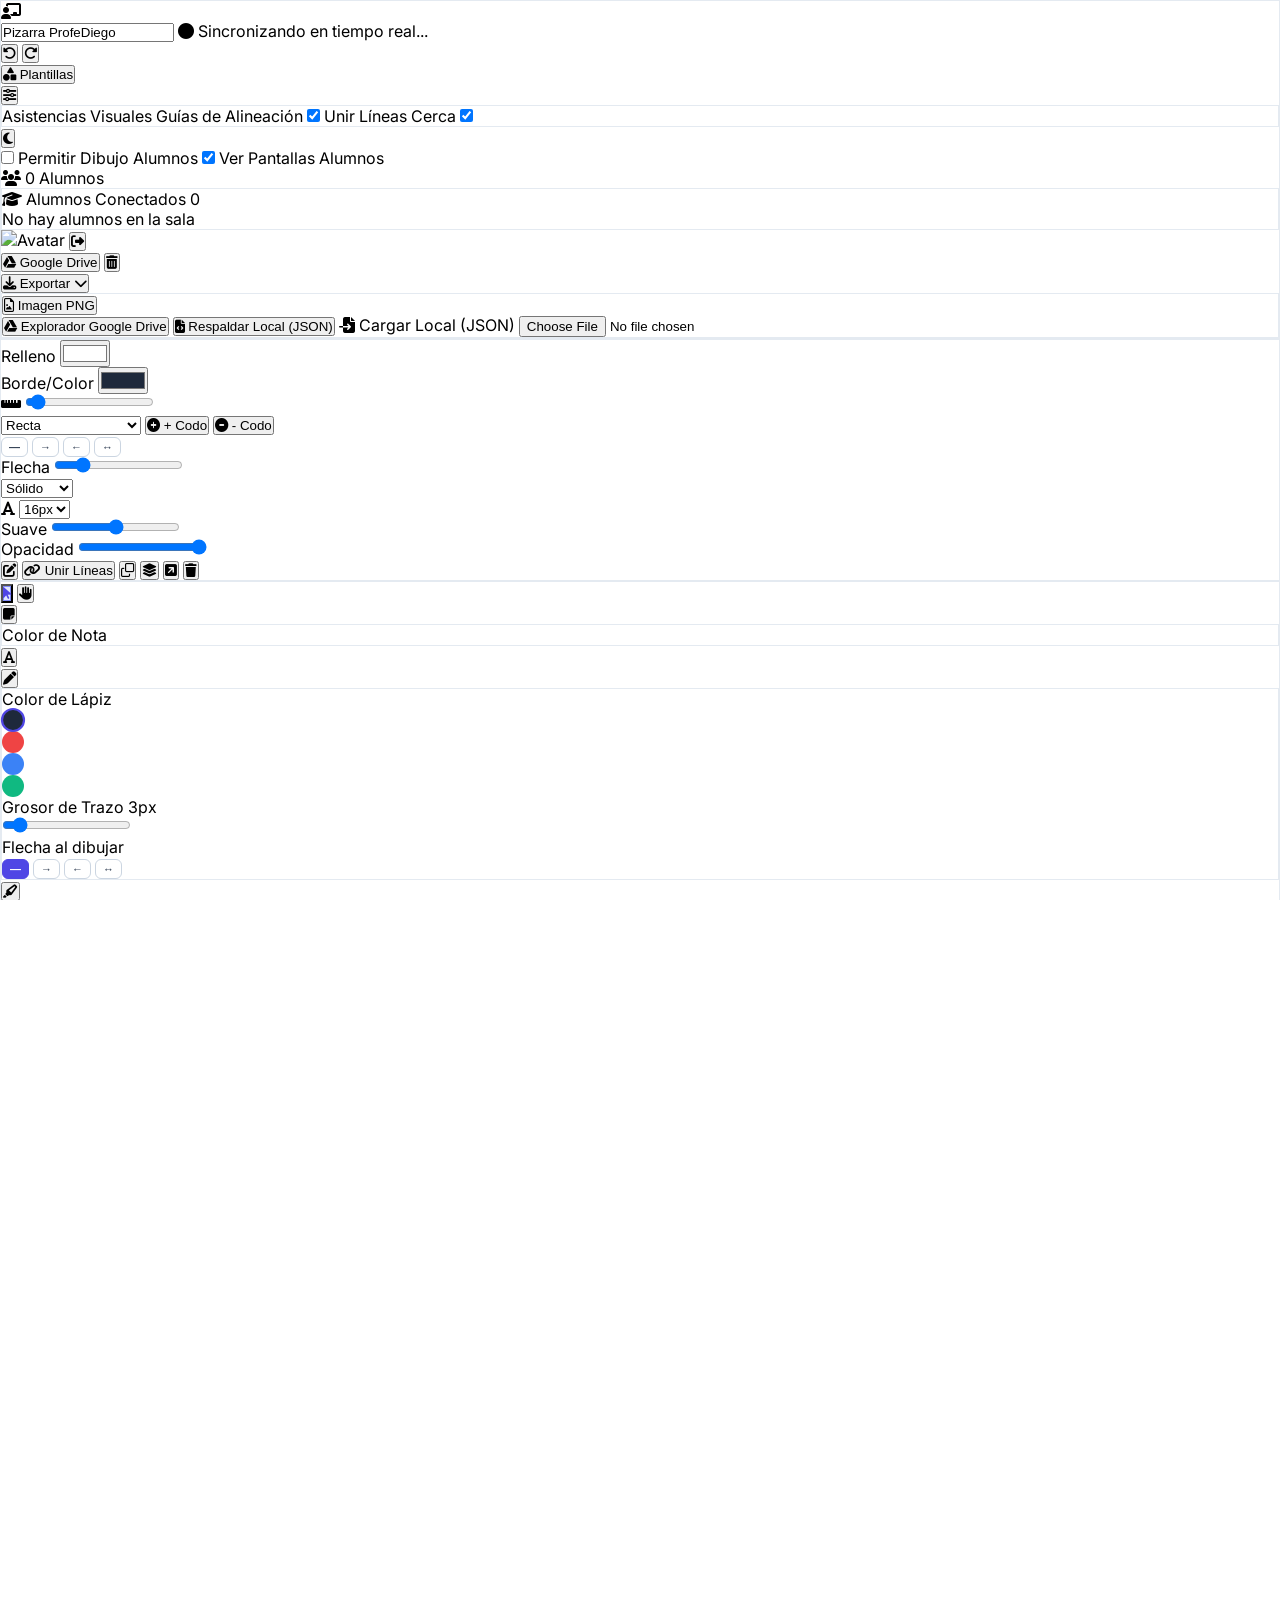
==== index.html @ 2453bc2b "correccion ortogonal y escalado, seleccion y colores, alumnos conectados" ====
<!DOCTYPE html>
<html lang="es" class="h-full bg-slate-900 select-none overflow-hidden">
<head>
    <meta charset="UTF-8">
    <meta name="viewport" content="width=device-width, initial-scale=1.0">
    <title>Pizarra ProfeDiego - Pizarra Online Interactiva</title>
    <!-- Tailwind CSS -->
    <script src="https://cdn.tailwindcss.com"></script>
    <!-- FontAwesome 6 Icons -->
    <link rel="stylesheet" href="https://cdnjs.cloudflare.com/ajax/libs/font-awesome/6.5.1/css/all.min.css" />
    <!-- Google Identity Services (GIS) -->
    <script src="https://accounts.google.com/gsi/client" async defer></script>
    <!-- Custom CSS -->
    <link rel="stylesheet" href="css/styles.css" />
</head>
<body class="h-full w-full overflow-hidden text-slate-800 bg-slate-100 flex flex-col relative">

    <!-- TOP HEADER NAVBAR -->
    <header class="fixed top-3 left-3 right-3 h-14 z-30 flex items-center justify-between px-4 glass-panel rounded-2xl shadow-lg border border-slate-200/90">
        <!-- Left: Logo & Board Title -->
        <div class="flex items-center gap-3">
            <div class="w-9 h-9 bg-indigo-600 rounded-xl flex items-center justify-center text-white shadow-md shadow-indigo-200 font-bold text-lg">
                <i class="fa-solid fa-chalkboard-user"></i>
            </div>
            <div class="flex flex-col">
                <input id="board-title" type="text" value="Pizarra ProfeDiego" class="font-bold text-sm text-slate-800 bg-transparent border-none focus:outline-none focus:ring-1 focus:ring-indigo-400 rounded px-1 -ml-1 transition-all hover:bg-slate-100/80" />
                <span id="sync-status-badge" class="text-[10px] text-slate-500 font-medium -mt-1 ml-0.5 flex items-center gap-1">
                    <i class="fa-solid fa-circle text-[6px] text-emerald-500"></i> Sincronizando en tiempo real...
                </span>
            </div>
        </div>

        <!-- Center: Undo/Redo, Templates, Settings Flyout & Panel Profesor -->
        <div class="flex items-center gap-1.5 bg-slate-100/80 p-1 rounded-xl border border-slate-200">
            <button id="btn-undo" title="Deshacer (Ctrl+Z)" class="p-2 hover:bg-white rounded-lg text-slate-600 hover:text-slate-900 disabled:opacity-40 transition-all">
                <i class="fa-solid fa-rotate-left text-sm"></i>
            </button>
            <button id="btn-redo" title="Rehacer (Ctrl+Y)" class="p-2 hover:bg-white rounded-lg text-slate-600 hover:text-slate-900 disabled:opacity-40 transition-all">
                <i class="fa-solid fa-rotate-right text-sm"></i>
            </button>
            <div class="h-4 w-px bg-slate-300 mx-1"></div>
            
            <button id="btn-templates-toggle" class="flex items-center gap-1.5 px-3 py-1.5 text-xs font-semibold text-slate-700 hover:bg-white rounded-lg transition-all">
                <i class="fa-solid fa-shapes text-indigo-600"></i>
                <span>Plantillas</span>
            </button>
            
            <div class="h-4 w-px bg-slate-300 mx-1"></div>

            <div class="relative has-flyout">
                <button title="Opciones de Asistencia" class="tool-btn p-2 hover:bg-white rounded-lg text-slate-600 hover:text-indigo-600 transition-all">
                    <i class="fa-solid fa-sliders text-sm"></i>
                </button>
                <div class="flyout-menu hidden absolute top-full left-0 mt-2 w-56 glass-panel p-2.5 rounded-xl shadow-xl border border-slate-200 flex flex-col gap-2 z-50">
                    <span class="text-[10px] font-bold text-slate-400">Asistencias Visuales</span>
                    <label class="flex items-center justify-between text-xs text-slate-700 cursor-pointer">
                        <span>Guías de Alineación</span>
                        <input id="toggle-snap-guides" type="checkbox" checked class="w-4 h-4 text-indigo-600 rounded accent-indigo-600" />
                    </label>
                    <label class="flex items-center justify-between text-xs text-slate-700 cursor-pointer">
                        <span>Unir Líneas Cerca</span>
                        <input id="toggle-autojoin-lines" type="checkbox" checked class="w-4 h-4 text-indigo-600 rounded accent-indigo-600" />
                    </label>
                </div>
            </div>

            <button id="btn-toggle-darkmode" title="Cambiar Modo Oscuro / Claro" class="p-2 hover:bg-white rounded-lg text-slate-600 hover:text-amber-500 transition-all">
                <i id="darkmode-icon" class="fa-solid fa-moon text-sm"></i>
            </button>

            <!-- Panel Profesor -->
            <div id="teacher-control-panel" class="hidden flex items-center gap-2 border-l border-slate-300 pl-2 ml-1">
                <label class="flex items-center gap-1.5 text-xs text-slate-700 font-semibold cursor-pointer bg-white px-2 py-1 rounded-lg border border-slate-200">
                    <input id="toggle-student-drawing" type="checkbox" class="w-3.5 h-3.5 text-emerald-600 rounded accent-emerald-600" />
                    <span class="text-[11px]">Permitir Dibujo Alumnos</span>
                </label>
                <label class="flex items-center gap-1.5 text-xs text-slate-700 font-semibold cursor-pointer bg-white px-2 py-1 rounded-lg border border-slate-200">
                    <input id="toggle-student-viewports" type="checkbox" checked class="w-3.5 h-3.5 text-blue-600 rounded accent-blue-600" />
                    <span class="text-[11px]">Ver Pantallas Alumnos</span>
                </label>
            </div>
        </div>

        <!-- Right: Alumnos Conectados & Perfil -->
        <div class="flex items-center gap-2">
            <!-- Botón y Menú Emergente de Alumnos Conectados -->
            <div class="relative has-flyout">
                <div id="connected-students-badge" class="flex items-center gap-1.5 bg-indigo-50 border border-indigo-200 px-2.5 py-1 rounded-xl cursor-pointer hover:bg-indigo-100 transition-all">
                    <i class="fa-solid fa-users text-indigo-600 text-xs"></i>
                    <span id="connected-students-count" class="text-xs font-bold text-indigo-900">0 Alumnos</span>
                    <div id="connected-students-avatars" class="flex items-center -space-x-1.5 ml-1"></div>
                </div>

                <div id="flyout-connected-students" class="flyout-menu hidden absolute top-full right-0 mt-2 w-64 glass-panel p-3 rounded-2xl shadow-xl border border-slate-200 z-50 bg-white">
                    <div class="flex items-center justify-between border-b border-slate-100 pb-2 mb-2">
                        <span class="text-xs font-bold text-slate-700 flex items-center gap-1.5">
                            <i class="fa-solid fa-graduation-cap text-indigo-600"></i> Alumnos Conectados
                        </span>
                        <span id="flyout-students-count" class="text-[10px] bg-indigo-100 text-indigo-800 font-bold px-1.5 py-0.5 rounded-full">0</span>
                    </div>
                    <ul id="connected-students-list" class="max-h-48 overflow-y-auto flex flex-col gap-1.5 text-xs">
                        <li class="text-slate-400 italic text-[11px] text-center py-2">No hay alumnos en la sala</li>
                    </ul>
                </div>
            </div>

            <div id="header-user-profile" class="hidden flex items-center gap-2 bg-emerald-50/80 border border-emerald-200 px-2.5 py-1 rounded-xl">
                <img id="header-user-avatar" src="" alt="Avatar" class="w-5 h-5 rounded-full border border-emerald-500 object-cover" />
                <span id="header-user-name" class="text-xs font-bold text-emerald-900 max-w-[90px] truncate"></span>
                <button id="btn-logout" title="Cerrar Sesión" class="text-slate-400 hover:text-red-600 ml-1 transition-colors">
                    <i class="fa-solid fa-right-from-bracket text-xs"></i>
                </button>
            </div>

            <button id="btn-gdrive-account" class="flex items-center gap-2 bg-emerald-50 hover:bg-emerald-100 border border-emerald-200 text-emerald-800 px-3 py-1.5 rounded-xl font-semibold text-xs transition-all">
                <i class="fa-brands fa-google-drive text-emerald-600 text-sm"></i>
                <span id="gdrive-user-label">Google Drive</span>
            </button>

            <button id="btn-clear-board" title="Limpiar Pizarra" class="p-2 hover:bg-red-50 text-slate-500 hover:text-red-600 rounded-xl transition-all">
                <i class="fa-solid fa-trash-can text-sm"></i>
            </button>
            
            <div class="relative">
                <button id="btn-export-toggle" class="flex items-center gap-2 bg-indigo-600 hover:bg-indigo-700 text-white px-3.5 py-1.5 rounded-xl font-semibold text-xs shadow-md shadow-indigo-200 transition-all">
                    <i class="fa-solid fa-download"></i>
                    <span>Exportar</span>
                    <i class="fa-solid fa-chevron-down text-[10px]"></i>
                </button>
                <div id="menu-export" class="flyout-menu hidden absolute top-full right-0 mt-2 w-56 glass-panel rounded-xl shadow-xl border border-slate-200 p-1.5 z-50 flex flex-col gap-1">
                    <button id="export-png" class="text-left px-3 py-2 text-xs font-medium text-slate-700 hover:bg-indigo-50 hover:text-indigo-600 rounded-lg flex items-center gap-2">
                        <i class="fa-regular fa-file-image text-slate-400 w-4"></i> Imagen PNG
                    </button>
                    <div class="h-px bg-slate-200 my-0.5"></div>
                    <button id="btn-gdrive-open-modal" class="text-left px-3 py-2 text-xs font-semibold text-emerald-800 hover:bg-emerald-50 rounded-lg flex items-center gap-2">
                        <i class="fa-brands fa-google-drive text-emerald-600 w-4"></i> Explorador Google Drive
                    </button>
                    <button id="export-json" class="text-left px-3 py-2 text-xs font-medium text-slate-700 hover:bg-indigo-50 hover:text-indigo-600 rounded-lg flex items-center gap-2">
                        <i class="fa-solid fa-file-code text-slate-400 w-4"></i> Respaldar Local (JSON)
                    </button>
                    <label class="text-left px-3 py-2 text-xs font-medium text-slate-700 hover:bg-indigo-50 hover:text-indigo-600 rounded-lg flex items-center gap-2 cursor-pointer">
                        <i class="fa-solid fa-file-import text-slate-400 w-4"></i> Cargar Local (JSON)
                        <input id="input-import-json" type="file" accept=".json" class="hidden" />
                    </label>
                </div>
            </div>
        </div>
    </header>

    <!-- CONTEXTUAL FLOATING TOOLBAR -->
    <div id="context-toolbar" class="fixed top-20 left-1/2 -translate-x-1/2 z-30 hidden glass-panel px-3 py-1.5 rounded-2xl shadow-xl border border-slate-200 flex items-center gap-2 text-xs">
        <div id="ctx-group-fill" class="flex items-center gap-1.5">
            <span class="text-slate-400 text-[10px]">Relleno</span>
            <input id="ctx-fill-color" type="color" value="#ffffff" class="w-6 h-6 rounded cursor-pointer border-none bg-transparent" />
        </div>
        <div id="ctx-group-stroke" class="flex items-center gap-1.5">
            <span class="text-slate-400 text-[10px]">Borde/Color</span>
            <input id="ctx-stroke-color" type="color" value="#1e293b" class="w-6 h-6 rounded cursor-pointer border-none bg-transparent" />
        </div>
        <div id="ctx-group-width" class="flex items-center gap-1">
            <i class="fa-solid fa-ruler-horizontal text-slate-400"></i>
            <input id="ctx-stroke-width" type="range" min="1" max="24" value="2" class="w-16 accent-indigo-600" />
        </div>

        <div id="ctx-group-conn-style" class="hidden flex items-center gap-1">
            <select id="ctx-conn-line" class="bg-slate-100 border border-slate-200 rounded px-1.5 py-1 text-slate-700 focus:outline-none">
                <option value="line">Recta</option>
                <option value="curved">Curva</option>
                <option value="orthogonal">Ortogonal AutoCAD</option>
            </select>
            <button id="ctx-add-point" title="Añadir Codo" class="px-2 py-1 bg-slate-100 hover:bg-indigo-50 hover:text-indigo-600 border border-slate-200 rounded text-slate-700 text-xs font-semibold flex items-center gap-1">
                <i class="fa-solid fa-circle-plus text-indigo-500"></i> + Codo
            </button>
            <button id="ctx-remove-point" title="Eliminar Último Codo" class="px-2 py-1 bg-slate-100 hover:bg-red-50 hover:text-red-600 border border-slate-200 rounded text-slate-700 text-xs font-semibold flex items-center gap-1">
                <i class="fa-solid fa-circle-minus text-red-500"></i> - Codo
            </button>
        </div>

        <div id="ctx-group-conn-arrows" class="hidden flex items-center gap-1 bg-slate-100 p-0.5 rounded-lg border border-slate-200">
            <button class="arrow-btn-opt ctx-arrow-btn" data-arrow="none" title="Sin Flecha">—</button>
            <button class="arrow-btn-opt ctx-arrow-btn" data-arrow="end" title="Flecha Final">→</button>
            <button class="arrow-btn-opt ctx-arrow-btn" data-arrow="start" title="Flecha Inicial">←</button>
            <button class="arrow-btn-opt ctx-arrow-btn" data-arrow="both" title="Doble Flecha">↔</button>
        </div>

        <div id="ctx-group-arrow-size" class="hidden flex items-center gap-1">
            <span class="text-slate-400 text-[10px]">Flecha</span>
            <input id="ctx-arrow-size" type="range" min="8" max="40" value="14" class="w-14 accent-indigo-600" title="Tamaño de la Punta" />
        </div>

        <select id="ctx-stroke-style" class="bg-slate-100 border border-slate-200 rounded px-1.5 py-1 text-slate-700 focus:outline-none">
            <option value="solid">Sólido</option>
            <option value="dashed">Guiones</option>
            <option value="dotted">Puntos</option>
        </select>

        <div id="ctx-group-font" class="hidden flex items-center gap-1">
            <i class="fa-solid fa-font text-slate-400"></i>
            <select id="ctx-font-size" class="bg-slate-100 border border-slate-200 rounded px-1.5 py-1 text-slate-700">
                <option value="14">14px</option>
                <option value="16" selected>16px</option>
                <option value="20">20px</option>
                <option value="24">24px</option>
                <option value="32">32px</option>
            </select>
        </div>

        <div id="ctx-group-smoothing" class="hidden flex items-center gap-1">
            <span class="text-slate-400 text-[10px]">Suave</span>
            <input id="ctx-smoothing" type="range" min="0" max="10" value="5" class="w-14 accent-indigo-600" />
        </div>

        <div class="h-4 w-px bg-slate-300 mx-0.5"></div>

        <div class="flex items-center gap-1">
            <span class="text-slate-400 text-[10px]">Opacidad</span>
            <input id="ctx-opacity" type="range" min="0.1" max="1.0" step="0.1" value="1.0" class="w-14 accent-indigo-600" />
        </div>

        <div class="h-4 w-px bg-slate-300 mx-0.5"></div>

        <button id="ctx-edit-text" title="Editar Texto" class="p-1 hover:bg-slate-100 rounded text-slate-600"><i class="fa-solid fa-pen-to-square"></i></button>
        <button id="ctx-join-lines" title="Unir Líneas Seleccionadas" class="hidden px-2 py-1 bg-indigo-50 hover:bg-indigo-600 hover:text-white rounded text-indigo-600 font-semibold text-xs flex items-center gap-1 transition-all">
            <i class="fa-solid fa-link"></i> Unir Líneas
        </button>
        <button id="ctx-duplicate" title="Duplicar" class="p-1 hover:bg-slate-100 rounded text-slate-600"><i class="fa-regular fa-clone"></i></button>
        <button id="ctx-bring-front" title="Traer al frente" class="p-1 hover:bg-slate-100 rounded text-slate-600"><i class="fa-solid fa-layer-group"></i></button>
        <button id="ctx-send-back" title="Enviar al fondo" class="p-1 hover:bg-slate-100 rounded text-slate-600"><i class="fa-solid fa-square-arrow-up-right rotate-180"></i></button>
        <button id="ctx-delete" title="Eliminar" class="p-1 hover:bg-red-100 rounded text-red-600"><i class="fa-solid fa-trash"></i></button>
    </div>

    <!-- MAIN SIDEBAR TOOLBAR -->
    <aside id="main-sidebar" class="fixed top-20 left-3 z-30 glass-panel rounded-2xl shadow-xl border border-slate-200/90 p-1.5 flex flex-col gap-1 items-center transition-opacity">
        <button data-tool="select" title="Seleccionar / Mover (V)" class="tool-btn active w-9 h-9 rounded-xl flex items-center justify-center text-slate-600 hover:bg-slate-100 transition-all">
            <i class="fa-solid fa-arrow-pointer text-sm"></i>
        </button>

        <button data-tool="hand" title="Mano / Mover Pizarra (H)" class="tool-btn w-9 h-9 rounded-xl flex items-center justify-center text-slate-600 hover:bg-slate-100 transition-all">
            <i class="fa-solid fa-hand text-sm"></i>
        </button>

        <div class="relative">
            <button data-tool="sticky" data-flyout="flyout-sticky" title="Nota Adhesiva" class="tool-btn has-flyout w-9 h-9 rounded-xl flex items-center justify-center text-amber-500 hover:bg-amber-50 transition-all">
                <i class="fa-solid fa-note-sticky text-sm"></i>
            </button>
            <div id="flyout-sticky" class="flyout-menu hidden absolute left-full top-0 ml-2 glass-panel p-2.5 rounded-xl shadow-xl border border-slate-200 flex flex-col gap-1.5 w-36 z-40">
                <span class="text-[10px] font-bold text-slate-400 px-1 whitespace-nowrap">Color de Nota</span>
                <div class="grid grid-cols-3 gap-1.5">
                    <div class="sticky-color-opt w-7 h-7 rounded-lg bg-yellow-200 border cursor-pointer hover:scale-110 transition-transform" data-color="#fef08a"></div>
                    <div class="sticky-color-opt w-7 h-7 rounded-lg bg-emerald-200 border cursor-pointer hover:scale-110 transition-transform" data-color="#bbf7d0"></div>
                    <div class="sticky-color-opt w-7 h-7 rounded-lg bg-blue-200 border cursor-pointer hover:scale-110 transition-transform" data-color="#bfdbfe"></div>
                    <div class="sticky-color-opt w-7 h-7 rounded-lg bg-pink-200 border cursor-pointer hover:scale-110 transition-transform" data-color="#fbcfe8"></div>
                    <div class="sticky-color-opt w-7 h-7 rounded-lg bg-orange-200 border cursor-pointer hover:scale-110 transition-transform" data-color="#fed7aa"></div>
                    <div class="sticky-color-opt w-7 h-7 rounded-lg bg-purple-200 border cursor-pointer hover:scale-110 transition-transform" data-color="#e9d5ff"></div>
                </div>
            </div>
        </div>

        <button data-tool="text" title="Texto (T)" class="tool-btn w-9 h-9 rounded-xl flex items-center justify-center text-slate-600 hover:bg-slate-100 transition-all">
            <i class="fa-solid fa-font text-sm"></i>
        </button>

        <div class="relative">
            <button data-tool="pencil" data-flyout="flyout-pencil" title="Lápiz / Dibujo Libre (P)" class="tool-btn has-flyout w-9 h-9 rounded-xl flex items-center justify-center text-indigo-600 hover:bg-indigo-50 transition-all">
                <i class="fa-solid fa-pen text-sm"></i>
            </button>
            <div id="flyout-pencil" class="flyout-menu hidden absolute left-full top-0 ml-2 glass-panel p-2.5 rounded-xl shadow-xl border border-slate-200 flex flex-col gap-2 w-48 z-40">
                <span class="text-[10px] font-bold text-slate-400">Color de Lápiz</span>
                <div class="grid grid-cols-4 gap-1.5">
                    <div class="pencil-color-opt color-dot active" style="background:#1e293b" data-color="#1e293b"></div>
                    <div class="pencil-color-opt color-dot" style="background:#ef4444" data-color="#ef4444"></div>
                    <div class="pencil-color-opt color-dot" style="background:#3b82f6" data-color="#3b82f6"></div>
                    <div class="pencil-color-opt color-dot" style="background:#10b981" data-color="#10b981"></div>
                </div>
                <div class="h-px bg-slate-200 my-0.5"></div>
                <div class="flex flex-col gap-1">
                    <div class="flex items-center justify-between text-[10px] font-bold text-slate-400">
                        <span>Grosor de Trazo</span>
                        <span id="pencil-width-val" class="text-slate-600 font-semibold">3px</span>
                    </div>
                    <input id="pencil-width-slider" type="range" min="1" max="24" value="3" class="w-full accent-indigo-600" />
                </div>
                <div class="h-px bg-slate-200 my-0.5"></div>
                <span class="text-[10px] font-bold text-slate-400">Flecha al dibujar</span>
                <div class="flex items-center gap-1">
                    <button class="arrow-btn-opt pencil-arrow-opt active" data-arrow="none" title="Sin Flecha">—</button>
                    <button class="arrow-btn-opt pencil-arrow-opt" data-arrow="end" title="Flecha Final">→</button>
                    <button class="arrow-btn-opt pencil-arrow-opt" data-arrow="start" title="Flecha Inicial">←</button>
                    <button class="arrow-btn-opt pencil-arrow-opt" data-arrow="both" title="Doble Flecha">↔</button>
                </div>
            </div>
        </div>

        <div class="relative">
            <button data-tool="highlighter" data-flyout="flyout-highlighter" title="Resaltador Neón" class="tool-btn has-flyout w-9 h-9 rounded-xl flex items-center justify-center text-amber-500 hover:bg-amber-50 transition-all">
                <i class="fa-solid fa-highlighter text-sm"></i>
            </button>
            <div id="flyout-highlighter" class="flyout-menu hidden absolute left-full top-0 ml-2 glass-panel p-2.5 rounded-xl shadow-xl border border-slate-200 flex flex-col gap-2 w-48 z-40">
                <span class="text-[10px] font-bold text-slate-400">Color de Destacador</span>
                <div class="grid grid-cols-4 gap-1.5">
                    <div class="hl-color-opt color-dot active" style="background:#facc15" data-color="rgba(250, 204, 21, 0.45)"></div>
                    <div class="hl-color-opt color-dot" style="background:#4ade80" data-color="rgba(74, 222, 128, 0.45)"></div>
                    <div class="hl-color-opt color-dot" style="background:#60a5fa" data-color="rgba(96, 165, 250, 0.45)"></div>
                    <div class="hl-color-opt color-dot" style="background:#f472b6" data-color="rgba(244, 114, 182, 0.45)"></div>
                </div>
                <div class="h-px bg-slate-200 my-0.5"></div>
                <div class="flex flex-col gap-1">
                    <div class="flex items-center justify-between text-[10px] font-bold text-slate-400">
                        <span>Grosor de Trazo</span>
                        <span id="hl-width-val" class="text-slate-600 font-semibold">20px</span>
                    </div>
                    <input id="hl-width-slider" type="range" min="8" max="50" value="20" class="w-full accent-amber-500" />
                </div>
            </div>
        </div>

        <div class="relative">
            <button data-tool="shape" data-flyout="flyout-shape" title="Formas Geométricas" class="tool-btn has-flyout w-9 h-9 rounded-xl flex items-center justify-center text-slate-600 hover:bg-slate-100 transition-all">
                <i class="fa-regular fa-square text-sm"></i>
            </button>
            <div id="flyout-shape" class="flyout-menu flyout-bottom hidden absolute left-full ml-2 glass-panel p-2 rounded-xl shadow-xl border border-slate-200 flex flex-col gap-1 w-36 z-40">
                <button class="shape-opt text-left px-2 py-1.5 text-xs text-slate-700 hover:bg-indigo-50 hover:text-indigo-600 rounded flex items-center gap-2" data-shape="rect">
                    <i class="fa-regular fa-square"></i> Rectángulo
                </button>
                <button class="shape-opt text-left px-2 py-1.5 text-xs text-slate-700 hover:bg-indigo-50 hover:text-indigo-600 rounded flex items-center gap-2" data-shape="rounded-rect">
                    <i class="fa-solid fa-vector-square"></i> Redondeado
                </button>
                <button class="shape-opt text-left px-2 py-1.5 text-xs text-slate-700 hover:bg-indigo-50 hover:text-indigo-600 rounded flex items-center gap-2" data-shape="circle">
                    <i class="fa-regular fa-circle"></i> Círculo
                </button>
                <button class="shape-opt text-left px-2 py-1.5 text-xs text-slate-700 hover:bg-indigo-50 hover:text-indigo-600 rounded flex items-center gap-2" data-shape="diamond">
                    <i class="fa-solid fa-diamond"></i> Rombo
                </button>
                <button class="shape-opt text-left px-2 py-1.5 text-xs text-slate-700 hover:bg-indigo-50 hover:text-indigo-600 rounded flex items-center gap-2" data-shape="triangle">
                    <i class="fa-solid fa-play -rotate-90"></i> Triángulo
                </button>
                <button class="shape-opt text-left px-2 py-1.5 text-xs text-slate-700 hover:bg-indigo-50 hover:text-indigo-600 rounded flex items-center gap-2" data-shape="hexagon">
                    <i class="fa-solid fa-draw-polygon"></i> Hexágono
                </button>
                <button class="shape-opt text-left px-2 py-1.5 text-xs text-slate-700 hover:bg-indigo-50 hover:text-indigo-600 rounded flex items-center gap-2" data-shape="star">
                    <i class="fa-regular fa-star"></i> Estrella
                </button>
                <button class="shape-opt text-left px-2 py-1.5 text-xs text-slate-700 hover:bg-indigo-50 hover:text-indigo-600 rounded flex items-center gap-2" data-shape="bubble">
                    <i class="fa-regular fa-comment"></i> Bocadillo
                </button>
            </div>
        </div>

        <div class="relative">
            <button data-tool="connector" data-flyout="flyout-connector" title="Líneas y Flechas" class="tool-btn has-flyout w-9 h-9 rounded-xl flex items-center justify-center text-slate-600 hover:bg-slate-100 transition-all">
                <i class="fa-solid fa-arrow-right-arrow-left text-sm"></i>
            </button>
            <div id="flyout-connector" class="flyout-menu flyout-bottom hidden absolute left-full ml-2 glass-panel p-2 rounded-xl shadow-xl border border-slate-200 flex flex-col gap-1 w-44 z-40">
                <button class="conn-opt text-left px-2 py-1.5 text-xs text-slate-700 hover:bg-indigo-50 hover:text-indigo-600 rounded flex items-center gap-2" data-conn="line">
                    <i class="fa-solid fa-minus"></i> Recta
                </button>
                <button class="conn-opt text-left px-2 py-1.5 text-xs text-slate-700 hover:bg-indigo-50 hover:text-indigo-600 rounded flex items-center gap-2" data-conn="arrow">
                    <i class="fa-solid fa-arrow-right"></i> Flecha
                </button>
                <button class="conn-opt text-left px-2 py-1.5 text-xs text-slate-700 hover:bg-indigo-50 hover:text-indigo-600 rounded flex items-center gap-2" data-conn="curved">
                    <i class="fa-solid fa-bezier-curve"></i> Curva Simple
                </button>
                <button class="conn-opt text-left px-2 py-1.5 text-xs text-slate-700 hover:bg-indigo-50 hover:text-indigo-600 rounded flex items-center gap-2" data-conn="orthogonal">
                    <i class="fa-solid fa-diagram-next"></i> Ortogonal AutoCAD
                </button>
            </div>
        </div>

        <button data-tool="eraser" title="Borrador (E)" class="tool-btn w-9 h-9 rounded-xl flex items-center justify-center text-slate-600 hover:bg-red-50 hover:text-red-600 transition-all">
            <i class="fa-solid fa-eraser text-sm"></i>
        </button>

        <div class="w-6 h-px bg-slate-200 my-0.5"></div>

        <label title="Insertar Imagen" class="tool-btn w-9 h-9 rounded-xl flex items-center justify-center text-slate-600 hover:bg-slate-100 cursor-pointer transition-all">
            <i class="fa-regular fa-image text-sm"></i>
            <input id="image-upload-input" type="file" accept="image/*" class="hidden" />
        </label>
    </aside>

    <main class="relative w-full h-full overflow-hidden flex-1">
        <canvas id="board-canvas" class="absolute inset-0 w-full h-full cursor-crosshair z-0"></canvas>
        <textarea id="inline-text-editor" placeholder="Escribe aquí..."></textarea>
    </main>

    <div class="fixed bottom-4 right-4 z-30 flex items-center gap-2">
        <div class="glass-panel px-2 py-1 rounded-2xl shadow-lg border border-slate-200 flex items-center gap-1 text-xs">
            <button id="btn-zoom-out" title="Alejar (-)" class="p-1.5 hover:bg-slate-100 rounded-lg text-slate-600"><i class="fa-solid fa-minus"></i></button>
            <select id="zoom-dropdown" class="bg-transparent text-slate-700 font-semibold focus:outline-none cursor-pointer text-xs">
                <option value="0.5">50%</option>
                <option value="1.0" selected>100%</option>
                <option value="1.5">150%</option>
                <option value="2.0">200%</option>
            </select>
            <button id="btn-zoom-in" title="Acercar (+)" class="p-1.5 hover:bg-slate-100 rounded-lg text-slate-600"><i class="fa-solid fa-plus"></i></button>
            <div class="h-4 w-px bg-slate-300 mx-0.5"></div>
            <button id="btn-zoom-fit" title="Centrar Vista" class="p-1.5 hover:bg-slate-100 rounded-lg text-slate-600"><i class="fa-solid fa-expand"></i></button>
            <button id="btn-toggle-minimap" title="Ver Minimapa" class="p-1.5 hover:bg-slate-100 rounded-lg text-indigo-600"><i class="fa-solid fa-map"></i></button>
        </div>

        <div id="minimap-container" class="hidden glass-panel p-1 rounded-2xl shadow-xl border border-slate-200 overflow-hidden bg-white">
            <canvas id="minimap-canvas" width="160" height="100" class="rounded-xl border border-slate-100"></canvas>
        </div>
    </div>

    <!-- MODAL GESTOR DE PIZARRAS -->
    <div id="modal-gdrive" class="fixed inset-0 z-50 bg-slate-900/60 backdrop-blur-sm hidden flex items-center justify-center p-4">
        <div class="glass-panel w-full max-w-2xl rounded-3xl shadow-2xl p-6 flex flex-col gap-4 border border-slate-200 bg-white max-h-[90vh] overflow-y-auto">
            <div class="flex items-center justify-between border-b border-slate-100 pb-3">
                <div class="flex items-center gap-2.5 font-bold text-slate-800 text-base">
                    <div class="w-9 h-9 rounded-xl bg-emerald-100 text-emerald-600 flex items-center justify-center text-lg">
                        <i class="fa-brands fa-google-drive"></i>
                    </div>
                    <div>
                        <h3 class="leading-tight">Gestor de Pizarras y Google Drive</h3>
                        <p class="text-[11px] font-normal text-slate-500">Explora clases, organiza carpetas y respalda pizarras en la nube</p>
                    </div>
                </div>
                <button id="btn-close-gdrive" class="text-slate-400 hover:text-slate-600 p-2 rounded-xl hover:bg-slate-100"><i class="fa-solid fa-xmark text-base"></i></button>
            </div>

            <div class="p-3.5 bg-slate-50 border border-slate-200 rounded-2xl flex items-center justify-between gap-3">
                <div class="flex items-center gap-3">
                    <img id="gdrive-user-avatar" src="https://placehold.co/40x40/10b981/ffffff?text=U" class="w-10 h-10 rounded-full border border-emerald-400 shadow-sm object-cover" />
                    <div class="flex flex-col">
                        <span id="userInfo" class="font-bold text-xs text-slate-800">Estado: No conectado</span>
                        <span id="gdrive-user-email" class="text-[11px] text-slate-500">Haz clic en Iniciar Sesión para autenticar</span>
                    </div>
                </div>
                <div class="flex items-center gap-2">
                    <div id="roleBadge"></div>
                    <button id="authBtn" class="bg-emerald-600 hover:bg-emerald-700 text-white font-semibold text-xs px-3.5 py-2 rounded-xl shadow-md transition-all flex items-center gap-1.5">
                        <i class="fa-solid fa-plug"></i>
                        <span>Iniciar sesión con Google</span>
                    </button>
                </div>
            </div>

            <div class="p-3.5 bg-indigo-50/60 border border-indigo-100 rounded-2xl flex flex-col gap-2">
                <span class="text-xs font-bold text-indigo-900">Crear / Guardar Pizarra Activa</span>
                <div class="flex items-center gap-2">
                    <input type="text" id="boardTitle" placeholder="Nombre de la clase o pizarra" disabled class="flex-1 text-xs px-3 py-2 rounded-xl border border-slate-300 focus:outline-none focus:ring-2 focus:ring-indigo-500 bg-white" />
                    <button id="saveBtn" disabled class="bg-indigo-600 hover:bg-indigo-700 disabled:opacity-50 text-white font-semibold text-xs px-4 py-2 rounded-xl shadow-sm transition-all whitespace-nowrap">
                        Guardar en carpeta actual
                    </button>
                </div>
            </div>

            <div class="flex flex-col gap-2.5">
                <div class="flex items-center justify-between">
                    <h4 class="text-xs font-bold text-slate-700 uppercase tracking-wider">Explorador de Clases</h4>
                    <label class="flex items-center gap-1.5 text-xs text-slate-600 cursor-pointer">
                        <input id="toggle-autosync-gdrive" type="checkbox" class="w-3.5 h-3.5 text-emerald-600 rounded accent-emerald-600" />
                        <span class="text-[11px]">Auto-Sync</span>
                    </label>
                </div>

                <div class="breadcrumbs" id="breadcrumbsView">Ruta: Raíz</div>

                <div class="toolbar flex items-center gap-2">
                    <button id="newFolderBtn" disabled class="bg-emerald-700 hover:bg-emerald-800 disabled:opacity-50 text-white text-xs font-semibold px-3 py-1.5 rounded-lg flex items-center gap-1">
                        <i class="fa-solid fa-folder-plus"></i> + Nueva Carpeta
                    </button>
                    <button id="pasteBtn" disabled class="bg-slate-600 hover:bg-slate-700 disabled:opacity-50 text-white text-xs font-semibold px-3 py-1.5 rounded-lg flex items-center gap-1">
                        📋 Pegar aquí
                    </button>
                    <button id="refreshBtn" disabled class="bg-indigo-600 hover:bg-indigo-700 disabled:opacity-50 text-white text-xs font-semibold px-3 py-1.5 rounded-lg flex items-center gap-1">
                        🔄 Actualizar
                    </button>
                </div>

                <div id="clipboardBar" class="clipboard-bar"></div>
                <ul id="boardsList" class="max-h-56 overflow-y-auto pr-1"></ul>
            </div>

            <div class="flex flex-col gap-1 border-t border-slate-100 pt-3">
                <span class="text-[11px] font-bold text-slate-500">Vista Previa / Contenido JSON</span>
                <pre id="fileContent" class="text-[10px] bg-slate-900 text-slate-300 p-3 rounded-xl max-h-24 overflow-x-auto">Selecciona una pizarra para cargar su contenido.</pre>
            </div>
        </div>
    </div>

    <!-- MODAL CONFIRMAR LIMPIEZA -->
    <div id="modal-confirm-clear" class="fixed inset-0 z-50 bg-slate-900/60 backdrop-blur-sm hidden flex items-center justify-center p-4">
        <div class="glass-panel w-full max-w-md rounded-3xl shadow-2xl p-6 flex flex-col gap-4 border border-slate-200 bg-white text-center">
            <div class="w-12 h-12 rounded-full bg-red-100 text-red-600 flex items-center justify-center text-xl mx-auto">
                <i class="fa-solid fa-triangle-exclamation"></i>
            </div>
            <h3 class="font-bold text-slate-800 text-lg">¿Borrar todo el contenido?</h3>
            <p class="text-xs text-slate-500">Esta acción eliminará todas las notas, trazos y formas de la pizarra. No podrás deshacer este cambio.</p>
            <div class="flex items-center gap-3 mt-2">
                <button id="btn-cancel-clear" class="flex-1 py-2.5 rounded-xl border border-slate-200 text-slate-700 font-semibold text-xs hover:bg-slate-100 transition-all">Cancelar</button>
                <button id="btn-confirm-clear" class="flex-1 py-2.5 rounded-xl bg-red-600 text-white font-semibold text-xs hover:bg-red-700 shadow-md shadow-red-200 transition-all">Sí, Limpiar</button>
            </div>
        </div>
    </div>

    <!-- MODAL GALERÍA DE PLANTILLAS -->
    <div id="templates-modal" class="fixed inset-0 z-50 bg-slate-900/60 backdrop-blur-sm hidden flex items-center justify-center p-4">
        <div class="glass-panel w-full max-w-2xl rounded-3xl shadow-2xl p-6 flex flex-col gap-5 border border-slate-200 bg-white">
            <div class="flex items-center justify-between border-b border-slate-100 pb-3">
                <div class="flex items-center gap-2 font-bold text-slate-800 text-base">
                    <i class="fa-solid fa-shapes text-indigo-600"></i>
                    <h3>Plantillas Educativas</h3>
                </div>
                <button id="btn-close-templates" class="text-slate-400 hover:text-slate-600 p-2 rounded-xl hover:bg-slate-100"><i class="fa-solid fa-xmark text-base"></i></button>
            </div>

            <div class="grid grid-cols-2 gap-4">
                <div class="template-card p-4 rounded-2xl border border-slate-200 hover:border-indigo-500 hover:shadow-lg cursor-pointer transition-all bg-slate-50/50 flex flex-col gap-2" data-type="kanban">
                    <div class="flex items-center gap-2 font-bold text-xs text-indigo-600">
                        <i class="fa-solid fa-table-columns"></i>
                        <span>Tablero Kanban / Tareas</span>
                    </div>
                    <p class="text-[11px] text-slate-500">Organiza actividades en columnas: Por Hacer, En Proceso y Hecho.</p>
                </div>

                <div class="template-card p-4 rounded-2xl border border-slate-200 hover:border-indigo-500 hover:shadow-lg cursor-pointer transition-all bg-slate-50/50 flex flex-col gap-2" data-type="mindmap">
                    <div class="flex items-center gap-2 font-bold text-xs text-indigo-600">
                        <i class="fa-solid fa-diagram-project"></i>
                        <span>Mapa Conceptual</span>
                    </div>
                    <p class="text-[11px] text-slate-500">Nodo central con ramificaciones conectadas por líneas curvas.</p>
                </div>

                <div class="template-card p-4 rounded-2xl border border-slate-200 hover:border-indigo-500 hover:shadow-lg cursor-pointer transition-all bg-slate-50/50 flex flex-col gap-2" data-type="retrospective">
                    <div class="flex items-center gap-2 font-bold text-xs text-indigo-600">
                        <i class="fa-solid fa-comments"></i>
                        <span>Retrospectiva de Clase</span>
                    </div>
                    <p class="text-[11px] text-slate-500">Marcos para qué funcionó, qué mejorar y compromisos.</p>
                </div>

                <div class="template-card p-4 rounded-2xl border border-slate-200 hover:border-indigo-500 hover:shadow-lg cursor-pointer transition-all bg-slate-50/50 flex flex-col gap-2" data-type="brainstorming">
                    <div class="flex items-center gap-2 font-bold text-xs text-indigo-600">
                        <i class="fa-solid fa-lightbulb"></i>
                        <span>Lluvia de Ideas</span>
                    </div>
                    <p class="text-[11px] text-slate-500">Matriz de notas adhesivas multicolor para participación activa.</p>
                </div>
            </div>
        </div>
    </div>

    <!-- TOAST NOTIFICATION -->
    <div id="toast-notification" class="fixed bottom-6 left-1/2 -translate-x-1/2 z-50 glass-panel px-4 py-2.5 rounded-2xl shadow-xl border border-slate-200 flex items-center gap-2.5 transition-all duration-300 opacity-0 translate-y-2 pointer-events-none">
        <i id="toast-icon" class="fa-solid fa-circle-check text-indigo-600"></i>
        <span id="toast-message" class="text-xs font-semibold text-slate-700">Notificación</span>
    </div>

    <script type="module" src="js/main.js"></script>
</body>
</html>
---- css/styles.css ----
/* ESTILOS BASE Y PANELES GLASSMORPHIC - PIZARRA PROFEDIEGO */
@import url('https://fonts.googleapis.com/css2?family=Inter:wght@400;500;600;700&display=swap');

*{
box-sizing: border-box;
margin: 0;
padding: 0;
}

html, body {
width: 100%;
height: 100%;
font-family: 'Inter', system-ui, -apple-system, sans-serif;
overflow: hidden;
user-select: none;
-webkit-user-select: none;
}

/* Efecto Panel Traslúcido Glassmorphic */
.glass-panel {
background: rgba(255, 255, 255, 0.88);
backdrop-filter: blur(14px);
-webkit-backdrop-filter: blur(14px);
border: 1px solid rgba(226, 232, 240, 0.9);
}

/* Botones Activos y Herramientas */
.tool-btn.active {
background-color: #e0e7ff !important;
color: #4f46e5 !important;
box-shadow: inset 0 0 0 1px #818cf8;
}

.color-dot {
width: 22px;
height: 22px;
border-radius: 9999px;
cursor: pointer;
border: 2px solid transparent;
transition: transform 0.15s ease, border-color 0.15s ease;
}

.color-dot:hover {
transform: scale(1.15);
}

.color-dot.active {
border-color: #4f46e5;
transform: scale(1.1);
}

.arrow-btn-opt {
padding: 3px 7px;
font-size: 11px;
font-weight: 700;
border-radius: 6px;
border: 1px solid #cbd5e1;
background: #ffffff;
color: #334155;
cursor: pointer;
transition: all 0.15s ease;
}

.arrow-btn-opt:hover {
background: #f1f5f9;
}

.arrow-btn-opt.active {
background: #4f46e5;
color: #ffffff;
border-color: #4f46e5;
}

/* Editor Flotante Inline sobre Canvas */
#inline-text-editor {
position: absolute;
display: none;
z-index: 35;
background: transparent;
border: 2px dashed #6366f1;
border-radius: 6px;
outline: none;
resize: none;
font-family: 'Inter', system-ui, sans-serif;
line-height: 1.35;
padding: 4px;
overflow: hidden;
box-shadow: 0 4px 14px rgba(79, 70, 229, 0.2);
}

/* Navegación y Explorador de Drive */
.breadcrumbs {
background: #e8f0fe;
padding: 8px 12px;
border-radius: 10px;
margin-bottom: 12px;
font-weight: 700;
color: #1967d2;
font-size: 12px;
}

.breadcrumbs span {
cursor: pointer;
transition: color 0.15s ease;
}

.breadcrumbs span:hover {
text-decoration: underline;
color: #1557b0;
}

.badge {
display: inline-flex;
align-items: center;
gap: 4px;
padding: 4px 8px;
border-radius: 6px;
font-weight: 700;
color: #ffffff;
font-size: 11px;
}

.teacher {
background-color: #059669;
}

.student {
background-color: #2563eb;
}

.clipboard-bar {
font-size: 12px;
background: #fff3e0;
border: 1px solid #ffe0b2;
color: #d97706;
padding: 8px 12px;
border-radius: 10px;
margin-bottom: 10px;
display: none;
}

/* Estilos de Barras de Desplazamiento */
::-webkit-scrollbar {
width: 6px;
height: 6px;
}

::-webkit-scrollbar-track {
background: transparent;
}

::-webkit-scrollbar-thumb {
background: #cbd5e1;
border-radius: 9999px;
}

::-webkit-scrollbar-thumb:hover {
background: #94a3b8;
}

/* ==========================================================================
   MODO OSCURO - CORRECCIÓN INTEGRAL DE CONTRASTE Y CONTROLES CONTEXTUALES
   ========================================================================== */
.dark body {
background-color: #0f172a;
color: #f8fafc;
}

.dark .glass-panel {
background: rgba(15, 23, 42, 0.92);
border-color: rgba(51, 65, 85, 0.85);
color: #f8fafc;
}

.dark input[type="text"] {
color: #f8fafc;
background-color: #1e293b;
border-color: #334155;
}

.dark input[type="text"]::placeholder {
color: #64748b;
}

.dark .tool-btn {
color: #94a3b8;
}

.dark .tool-btn:hover {
background-color: #1e293b;
color: #f8fafc;
}

.dark .tool-btn.active {
background-color: #312e81 !important;
color: #a5b4fc !important;
box-shadow: inset 0 0 0 1px #6366f1;
}

.dark .flyout-menu {
background: rgba(15, 23, 42, 0.96);
border-color: #334155;
color: #f8fafc;
box-shadow: 0 10px 25px -5px rgba(0, 0, 0, 0.5);
}

.dark .flyout-menu span,
.dark .flyout-menu label,
.dark .flyout-menu div,
.dark .shape-opt,
.dark .conn-opt {
color: #f8fafc !important;
}

.dark .shape-opt:hover,
.dark .conn-opt:hover {
background-color: #1e293b !important;
color: #818cf8 !important;
}

/* FIX: BARRA CONTEXTUAL FLOTANTE EN MODO OSCURO (Solución imagen adjunta) */
.dark #context-toolbar {
background: rgba(15, 23, 42, 0.96) !important;
border-color: #334155 !important;
color: #f8fafc !important;
box-shadow: 0 10px 30px rgba(0,0,0,0.6) !important;
}

.dark #context-toolbar span,
.dark #context-toolbar label,
.dark #context-toolbar i {
color: #94a3b8 !important;
}

.dark #context-toolbar select {
background-color: #1e293b !important;
color: #f8fafc !important;
border-color: #334155 !important;
}

.dark #context-toolbar select option {
background-color: #0f172a !important;
color: #f8fafc !important;
}

.dark #context-toolbar button {
background-color: #1e293b !important;
color: #f8fafc !important;
border-color: #334155 !important;
}

.dark #context-toolbar button:hover {
background-color: #334155 !important;
color: #818cf8 !important;
}

.dark #context-toolbar .arrow-btn-opt,
.dark #context-toolbar .ctx-arrow-btn {
background: #1e293b !important;
color: #f8fafc !important;
border-color: #334155 !important;
}

.dark #context-toolbar .arrow-btn-opt:hover,
.dark #context-toolbar .ctx-arrow-btn:hover {
background: #334155 !important;
}

.dark #context-toolbar .arrow-btn-opt.active,
.dark #context-toolbar .ctx-arrow-btn.active {
background: #4f46e5 !important;
color: #ffffff !important;
border-color: #6366f1 !important;
}

.dark .breadcrumbs {
background: #1e293b;
color: #818cf8;
}

.dark .clipboard-bar {
background: #292524;
border-color: #44403c;
color: #fbbf24;
}

.dark #modal-gdrive .glass-panel,
.dark #modal-confirm-clear .glass-panel,
.dark #templates-modal .glass-panel {
background: #0f172a;
border-color: #334155;
color: #f8fafc;
}

.dark #modal-gdrive h3,
.dark #modal-gdrive p,
.dark #modal-confirm-clear h3,
.dark #modal-confirm-clear p,
.dark #templates-modal h3,
.dark #templates-modal p {
color: #f8fafc;
}

.dark .template-card {
background: #1e293b;
border-color: #334155;
}

.dark .template-card:hover {
border-color: #6366f1;
}

.dark #minimap-container {
background: #0f172a;
border-color: #334155;
}

.dark .arrow-btn-opt {
background: #1e293b;
color: #f8fafc;
border-color: #475569;
}

.dark .arrow-btn-opt:hover {
background: #334155;
}

.dark .arrow-btn-opt.active {
background: #6366f1;
color: #ffffff;
border-color: #6366f1;
}
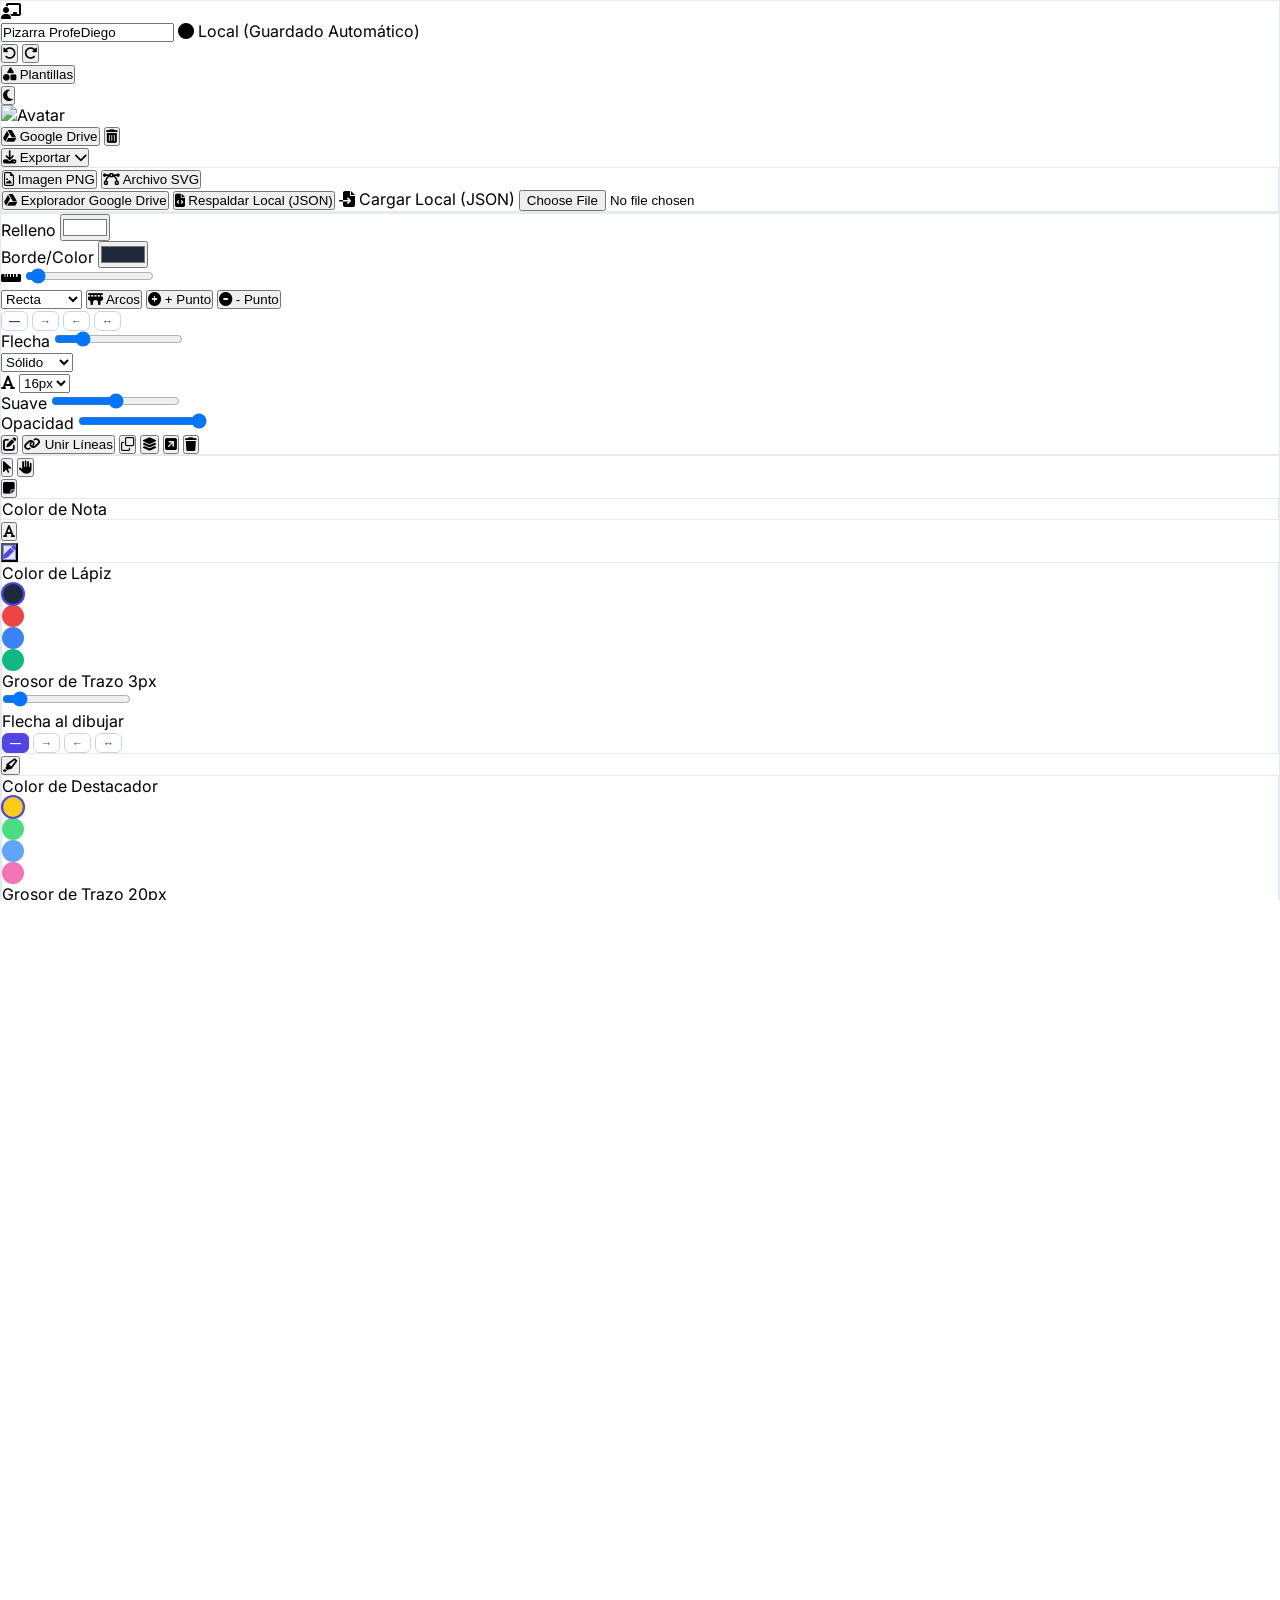
==== commit c271e0f8: "Archivos faltantes de la vuelta atras" ====
--- a/index.html
+++ b/index.html
@@ -25,12 +25,12 @@
             <div class="flex flex-col">
                 <input id="board-title" type="text" value="Pizarra ProfeDiego" class="font-bold text-sm text-slate-800 bg-transparent border-none focus:outline-none focus:ring-1 focus:ring-indigo-400 rounded px-1 -ml-1 transition-all hover:bg-slate-100/80" />
                 <span id="sync-status-badge" class="text-[10px] text-slate-500 font-medium -mt-1 ml-0.5 flex items-center gap-1">
-                    <i class="fa-solid fa-circle text-[6px] text-emerald-500"></i> Sincronizando en tiempo real...
+                    <i class="fa-solid fa-circle text-[6px] text-emerald-500"></i> Local (Guardado Automático)
                 </span>
             </div>
         </div>
 
-        <!-- Center: Undo/Redo, Templates, Settings Flyout & Panel Profesor -->
+        <!-- Center: Undo/Redo & Templates -->
         <div class="flex items-center gap-1.5 bg-slate-100/80 p-1 rounded-xl border border-slate-200">
             <button id="btn-undo" title="Deshacer (Ctrl+Z)" class="p-2 hover:bg-white rounded-lg text-slate-600 hover:text-slate-900 disabled:opacity-40 transition-all">
                 <i class="fa-solid fa-rotate-left text-sm"></i>
@@ -39,77 +39,23 @@
                 <i class="fa-solid fa-rotate-right text-sm"></i>
             </button>
             <div class="h-4 w-px bg-slate-300 mx-1"></div>
-            
+            <!-- Templates Modal Button -->
             <button id="btn-templates-toggle" class="flex items-center gap-1.5 px-3 py-1.5 text-xs font-semibold text-slate-700 hover:bg-white rounded-lg transition-all">
                 <i class="fa-solid fa-shapes text-indigo-600"></i>
                 <span>Plantillas</span>
             </button>
-            
             <div class="h-4 w-px bg-slate-300 mx-1"></div>
-
-            <div class="relative has-flyout">
-                <button title="Opciones de Asistencia" class="tool-btn p-2 hover:bg-white rounded-lg text-slate-600 hover:text-indigo-600 transition-all">
-                    <i class="fa-solid fa-sliders text-sm"></i>
-                </button>
-                <div class="flyout-menu hidden absolute top-full left-0 mt-2 w-56 glass-panel p-2.5 rounded-xl shadow-xl border border-slate-200 flex flex-col gap-2 z-50">
-                    <span class="text-[10px] font-bold text-slate-400">Asistencias Visuales</span>
-                    <label class="flex items-center justify-between text-xs text-slate-700 cursor-pointer">
-                        <span>Guías de Alineación</span>
-                        <input id="toggle-snap-guides" type="checkbox" checked class="w-4 h-4 text-indigo-600 rounded accent-indigo-600" />
-                    </label>
-                    <label class="flex items-center justify-between text-xs text-slate-700 cursor-pointer">
-                        <span>Unir Líneas Cerca</span>
-                        <input id="toggle-autojoin-lines" type="checkbox" checked class="w-4 h-4 text-indigo-600 rounded accent-indigo-600" />
-                    </label>
-                </div>
-            </div>
-
+            <!-- Dark Mode Toggle Button -->
             <button id="btn-toggle-darkmode" title="Cambiar Modo Oscuro / Claro" class="p-2 hover:bg-white rounded-lg text-slate-600 hover:text-amber-500 transition-all">
                 <i id="darkmode-icon" class="fa-solid fa-moon text-sm"></i>
             </button>
-
-            <!-- Panel Profesor -->
-            <div id="teacher-control-panel" class="hidden flex items-center gap-2 border-l border-slate-300 pl-2 ml-1">
-                <label class="flex items-center gap-1.5 text-xs text-slate-700 font-semibold cursor-pointer bg-white px-2 py-1 rounded-lg border border-slate-200">
-                    <input id="toggle-student-drawing" type="checkbox" class="w-3.5 h-3.5 text-emerald-600 rounded accent-emerald-600" />
-                    <span class="text-[11px]">Permitir Dibujo Alumnos</span>
-                </label>
-                <label class="flex items-center gap-1.5 text-xs text-slate-700 font-semibold cursor-pointer bg-white px-2 py-1 rounded-lg border border-slate-200">
-                    <input id="toggle-student-viewports" type="checkbox" checked class="w-3.5 h-3.5 text-blue-600 rounded accent-blue-600" />
-                    <span class="text-[11px]">Ver Pantallas Alumnos</span>
-                </label>
-            </div>
-        </div>
-
-        <!-- Right: Alumnos Conectados & Perfil -->
+        </div>
+
+        <!-- Right: Google Drive Account, Clear & Export -->
         <div class="flex items-center gap-2">
-            <!-- Botón y Menú Emergente de Alumnos Conectados -->
-            <div class="relative has-flyout">
-                <div id="connected-students-badge" class="flex items-center gap-1.5 bg-indigo-50 border border-indigo-200 px-2.5 py-1 rounded-xl cursor-pointer hover:bg-indigo-100 transition-all">
-                    <i class="fa-solid fa-users text-indigo-600 text-xs"></i>
-                    <span id="connected-students-count" class="text-xs font-bold text-indigo-900">0 Alumnos</span>
-                    <div id="connected-students-avatars" class="flex items-center -space-x-1.5 ml-1"></div>
-                </div>
-
-                <div id="flyout-connected-students" class="flyout-menu hidden absolute top-full right-0 mt-2 w-64 glass-panel p-3 rounded-2xl shadow-xl border border-slate-200 z-50 bg-white">
-                    <div class="flex items-center justify-between border-b border-slate-100 pb-2 mb-2">
-                        <span class="text-xs font-bold text-slate-700 flex items-center gap-1.5">
-                            <i class="fa-solid fa-graduation-cap text-indigo-600"></i> Alumnos Conectados
-                        </span>
-                        <span id="flyout-students-count" class="text-[10px] bg-indigo-100 text-indigo-800 font-bold px-1.5 py-0.5 rounded-full">0</span>
-                    </div>
-                    <ul id="connected-students-list" class="max-h-48 overflow-y-auto flex flex-col gap-1.5 text-xs">
-                        <li class="text-slate-400 italic text-[11px] text-center py-2">No hay alumnos en la sala</li>
-                    </ul>
-                </div>
-            </div>
-
             <div id="header-user-profile" class="hidden flex items-center gap-2 bg-emerald-50/80 border border-emerald-200 px-2.5 py-1 rounded-xl">
                 <img id="header-user-avatar" src="" alt="Avatar" class="w-5 h-5 rounded-full border border-emerald-500 object-cover" />
                 <span id="header-user-name" class="text-xs font-bold text-emerald-900 max-w-[90px] truncate"></span>
-                <button id="btn-logout" title="Cerrar Sesión" class="text-slate-400 hover:text-red-600 ml-1 transition-colors">
-                    <i class="fa-solid fa-right-from-bracket text-xs"></i>
-                </button>
             </div>
 
             <button id="btn-gdrive-account" class="flex items-center gap-2 bg-emerald-50 hover:bg-emerald-100 border border-emerald-200 text-emerald-800 px-3 py-1.5 rounded-xl font-semibold text-xs transition-all">
@@ -131,6 +77,9 @@
                     <button id="export-png" class="text-left px-3 py-2 text-xs font-medium text-slate-700 hover:bg-indigo-50 hover:text-indigo-600 rounded-lg flex items-center gap-2">
                         <i class="fa-regular fa-file-image text-slate-400 w-4"></i> Imagen PNG
                     </button>
+                    <button id="export-svg" class="text-left px-3 py-2 text-xs font-medium text-slate-700 hover:bg-indigo-50 hover:text-indigo-600 rounded-lg flex items-center gap-2">
+                        <i class="fa-solid fa-bezier-curve text-slate-400 w-4"></i> Archivo SVG
+                    </button>
                     <div class="h-px bg-slate-200 my-0.5"></div>
                     <button id="btn-gdrive-open-modal" class="text-left px-3 py-2 text-xs font-semibold text-emerald-800 hover:bg-emerald-50 rounded-lg flex items-center gap-2">
                         <i class="fa-brands fa-google-drive text-emerald-600 w-4"></i> Explorador Google Drive
@@ -166,13 +115,16 @@
             <select id="ctx-conn-line" class="bg-slate-100 border border-slate-200 rounded px-1.5 py-1 text-slate-700 focus:outline-none">
                 <option value="line">Recta</option>
                 <option value="curved">Curva</option>
-                <option value="orthogonal">Ortogonal AutoCAD</option>
+                <option value="orthogonal">Ortogonal</option>
             </select>
-            <button id="ctx-add-point" title="Añadir Codo" class="px-2 py-1 bg-slate-100 hover:bg-indigo-50 hover:text-indigo-600 border border-slate-200 rounded text-slate-700 text-xs font-semibold flex items-center gap-1">
-                <i class="fa-solid fa-circle-plus text-indigo-500"></i> + Codo
-            </button>
-            <button id="ctx-remove-point" title="Eliminar Último Codo" class="px-2 py-1 bg-slate-100 hover:bg-red-50 hover:text-red-600 border border-slate-200 rounded text-slate-700 text-xs font-semibold flex items-center gap-1">
-                <i class="fa-solid fa-circle-minus text-red-500"></i> - Codo
+            <button id="ctx-toggle-jumps" title="Arcos en Cruces" class="px-2 py-1 bg-slate-100 hover:bg-indigo-50 hover:text-indigo-600 border border-slate-200 rounded text-slate-700 text-xs font-semibold flex items-center gap-1">
+                <i class="fa-solid fa-bridge"></i> Arcos
+            </button>
+            <button id="ctx-add-point" title="Añadir Punto Intermedio" class="px-2 py-1 bg-slate-100 hover:bg-indigo-50 hover:text-indigo-600 border border-slate-200 rounded text-slate-700 text-xs font-semibold flex items-center gap-1">
+                <i class="fa-solid fa-circle-plus text-indigo-500"></i> + Punto
+            </button>
+            <button id="ctx-remove-point" title="Eliminar Último Punto Intermedio" class="px-2 py-1 bg-slate-100 hover:bg-red-50 hover:text-red-600 border border-slate-200 rounded text-slate-700 text-xs font-semibold flex items-center gap-1">
+                <i class="fa-solid fa-circle-minus text-red-500"></i> - Punto
             </button>
         </div>
 
@@ -230,15 +182,18 @@
     </div>
 
     <!-- MAIN SIDEBAR TOOLBAR -->
-    <aside id="main-sidebar" class="fixed top-20 left-3 z-30 glass-panel rounded-2xl shadow-xl border border-slate-200/90 p-1.5 flex flex-col gap-1 items-center transition-opacity">
+    <aside id="main-sidebar" class="fixed top-20 left-3 z-30 glass-panel rounded-2xl shadow-xl border border-slate-200/90 p-1.5 flex flex-col gap-1 items-center">
+        <!-- Selector -->
         <button data-tool="select" title="Seleccionar / Mover (V)" class="tool-btn active w-9 h-9 rounded-xl flex items-center justify-center text-slate-600 hover:bg-slate-100 transition-all">
             <i class="fa-solid fa-arrow-pointer text-sm"></i>
         </button>
 
+        <!-- Mano (Pan) -->
         <button data-tool="hand" title="Mano / Mover Pizarra (H)" class="tool-btn w-9 h-9 rounded-xl flex items-center justify-center text-slate-600 hover:bg-slate-100 transition-all">
             <i class="fa-solid fa-hand text-sm"></i>
         </button>
 
+        <!-- Nota Adhesiva -->
         <div class="relative">
             <button data-tool="sticky" data-flyout="flyout-sticky" title="Nota Adhesiva" class="tool-btn has-flyout w-9 h-9 rounded-xl flex items-center justify-center text-amber-500 hover:bg-amber-50 transition-all">
                 <i class="fa-solid fa-note-sticky text-sm"></i>
@@ -256,10 +211,12 @@
             </div>
         </div>
 
+        <!-- Texto -->
         <button data-tool="text" title="Texto (T)" class="tool-btn w-9 h-9 rounded-xl flex items-center justify-center text-slate-600 hover:bg-slate-100 transition-all">
             <i class="fa-solid fa-font text-sm"></i>
         </button>
 
+        <!-- Lápiz Libre -->
         <div class="relative">
             <button data-tool="pencil" data-flyout="flyout-pencil" title="Lápiz / Dibujo Libre (P)" class="tool-btn has-flyout w-9 h-9 rounded-xl flex items-center justify-center text-indigo-600 hover:bg-indigo-50 transition-all">
                 <i class="fa-solid fa-pen text-sm"></i>
@@ -291,6 +248,7 @@
             </div>
         </div>
 
+        <!-- Destacador Neón -->
         <div class="relative">
             <button data-tool="highlighter" data-flyout="flyout-highlighter" title="Resaltador Neón" class="tool-btn has-flyout w-9 h-9 rounded-xl flex items-center justify-center text-amber-500 hover:bg-amber-50 transition-all">
                 <i class="fa-solid fa-highlighter text-sm"></i>
@@ -314,6 +272,7 @@
             </div>
         </div>
 
+        <!-- Formas Geométricas -->
         <div class="relative">
             <button data-tool="shape" data-flyout="flyout-shape" title="Formas Geométricas" class="tool-btn has-flyout w-9 h-9 rounded-xl flex items-center justify-center text-slate-600 hover:bg-slate-100 transition-all">
                 <i class="fa-regular fa-square text-sm"></i>
@@ -346,6 +305,7 @@
             </div>
         </div>
 
+        <!-- Conectores y Flechas -->
         <div class="relative">
             <button data-tool="connector" data-flyout="flyout-connector" title="Líneas y Flechas" class="tool-btn has-flyout w-9 h-9 rounded-xl flex items-center justify-center text-slate-600 hover:bg-slate-100 transition-all">
                 <i class="fa-solid fa-arrow-right-arrow-left text-sm"></i>
@@ -361,28 +321,35 @@
                     <i class="fa-solid fa-bezier-curve"></i> Curva Simple
                 </button>
                 <button class="conn-opt text-left px-2 py-1.5 text-xs text-slate-700 hover:bg-indigo-50 hover:text-indigo-600 rounded flex items-center gap-2" data-conn="orthogonal">
-                    <i class="fa-solid fa-diagram-next"></i> Ortogonal AutoCAD
-                </button>
-            </div>
-        </div>
-
+                    <i class="fa-solid fa-diagram-next"></i> Ortogonal
+                </button>
+                <button class="conn-opt text-left px-2 py-1.5 text-xs text-slate-700 hover:bg-indigo-50 hover:text-indigo-600 rounded flex items-center gap-2" data-conn="curved-arrow">
+                    <i class="fa-solid fa-route"></i> Flecha Curva
+                </button>
+            </div>
+        </div>
+
+        <!-- Borrador -->
         <button data-tool="eraser" title="Borrador (E)" class="tool-btn w-9 h-9 rounded-xl flex items-center justify-center text-slate-600 hover:bg-red-50 hover:text-red-600 transition-all">
             <i class="fa-solid fa-eraser text-sm"></i>
         </button>
 
         <div class="w-6 h-px bg-slate-200 my-0.5"></div>
 
+        <!-- Subir Imagen -->
         <label title="Insertar Imagen" class="tool-btn w-9 h-9 rounded-xl flex items-center justify-center text-slate-600 hover:bg-slate-100 cursor-pointer transition-all">
             <i class="fa-regular fa-image text-sm"></i>
             <input id="image-upload-input" type="file" accept="image/*" class="hidden" />
         </label>
     </aside>
 
+    <!-- CANVAS PRINCIPAL Y TEXTAREA OVERLAY -->
     <main class="relative w-full h-full overflow-hidden flex-1">
         <canvas id="board-canvas" class="absolute inset-0 w-full h-full cursor-crosshair z-0"></canvas>
         <textarea id="inline-text-editor" placeholder="Escribe aquí..."></textarea>
     </main>
 
+    <!-- CONTROLES DE ZOOM Y MINIMAPA -->
     <div class="fixed bottom-4 right-4 z-30 flex items-center gap-2">
         <div class="glass-panel px-2 py-1 rounded-2xl shadow-lg border border-slate-200 flex items-center gap-1 text-xs">
             <button id="btn-zoom-out" title="Alejar (-)" class="p-1.5 hover:bg-slate-100 rounded-lg text-slate-600"><i class="fa-solid fa-minus"></i></button>
@@ -398,12 +365,13 @@
             <button id="btn-toggle-minimap" title="Ver Minimapa" class="p-1.5 hover:bg-slate-100 rounded-lg text-indigo-600"><i class="fa-solid fa-map"></i></button>
         </div>
 
+        <!-- CONTENEDOR DEL MINIMAPA -->
         <div id="minimap-container" class="hidden glass-panel p-1 rounded-2xl shadow-xl border border-slate-200 overflow-hidden bg-white">
             <canvas id="minimap-canvas" width="160" height="100" class="rounded-xl border border-slate-100"></canvas>
         </div>
     </div>
 
-    <!-- MODAL GESTOR DE PIZARRAS -->
+    <!-- MODAL GESTOR DE PIZARRAS Y GOOGLE DRIVE EXPLORER -->
     <div id="modal-gdrive" class="fixed inset-0 z-50 bg-slate-900/60 backdrop-blur-sm hidden flex items-center justify-center p-4">
         <div class="glass-panel w-full max-w-2xl rounded-3xl shadow-2xl p-6 flex flex-col gap-4 border border-slate-200 bg-white max-h-[90vh] overflow-y-auto">
             <div class="flex items-center justify-between border-b border-slate-100 pb-3">
@@ -419,6 +387,7 @@
                 <button id="btn-close-gdrive" class="text-slate-400 hover:text-slate-600 p-2 rounded-xl hover:bg-slate-100"><i class="fa-solid fa-xmark text-base"></i></button>
             </div>
 
+            <!-- 1. Autenticación y Rol -->
             <div class="p-3.5 bg-slate-50 border border-slate-200 rounded-2xl flex items-center justify-between gap-3">
                 <div class="flex items-center gap-3">
                     <img id="gdrive-user-avatar" src="https://placehold.co/40x40/10b981/ffffff?text=U" class="w-10 h-10 rounded-full border border-emerald-400 shadow-sm object-cover" />
@@ -436,6 +405,7 @@
                 </div>
             </div>
 
+            <!-- 2. Crear / Guardar Pizarra -->
             <div class="p-3.5 bg-indigo-50/60 border border-indigo-100 rounded-2xl flex flex-col gap-2">
                 <span class="text-xs font-bold text-indigo-900">Crear / Guardar Pizarra Activa</span>
                 <div class="flex items-center gap-2">
@@ -446,17 +416,21 @@
                 </div>
             </div>
 
+            <!-- 3. Explorador de Clases -->
             <div class="flex flex-col gap-2.5">
                 <div class="flex items-center justify-between">
                     <h4 class="text-xs font-bold text-slate-700 uppercase tracking-wider">Explorador de Clases</h4>
+                    <!-- Indicador de Sincronización Automática -->
                     <label class="flex items-center gap-1.5 text-xs text-slate-600 cursor-pointer">
                         <input id="toggle-autosync-gdrive" type="checkbox" class="w-3.5 h-3.5 text-emerald-600 rounded accent-emerald-600" />
                         <span class="text-[11px]">Auto-Sync</span>
                     </label>
                 </div>
 
+                <!-- Ruta actual / Breadcrumb -->
                 <div class="breadcrumbs" id="breadcrumbsView">Ruta: Raíz</div>
 
+                <!-- Barra de acciones del explorador -->
                 <div class="toolbar flex items-center gap-2">
                     <button id="newFolderBtn" disabled class="bg-emerald-700 hover:bg-emerald-800 disabled:opacity-50 text-white text-xs font-semibold px-3 py-1.5 rounded-lg flex items-center gap-1">
                         <i class="fa-solid fa-folder-plus"></i> + Nueva Carpeta
@@ -469,10 +443,14 @@
                     </button>
                 </div>
 
+                <!-- Indicador de archivo copiado -->
                 <div id="clipboardBar" class="clipboard-bar"></div>
+
+                <!-- Lista de Archivos y Carpetas -->
                 <ul id="boardsList" class="max-h-56 overflow-y-auto pr-1"></ul>
             </div>
 
+            <!-- 4. Contenido / Vista previa del archivo -->
             <div class="flex flex-col gap-1 border-t border-slate-100 pt-3">
                 <span class="text-[11px] font-bold text-slate-500">Vista Previa / Contenido JSON</span>
                 <pre id="fileContent" class="text-[10px] bg-slate-900 text-slate-300 p-3 rounded-xl max-h-24 overflow-x-auto">Selecciona una pizarra para cargar su contenido.</pre>
@@ -548,6 +526,7 @@
         <span id="toast-message" class="text-xs font-semibold text-slate-700">Notificación</span>
     </div>
 
+    <!-- CARGA DEL SCRIPT PRINCIPAL DE ARRANQUE -->
     <script type="module" src="js/main.js"></script>
 </body>
 </html>
--- a/css/styles.css
+++ b/css/styles.css
@@ -1,4 +1,4 @@
-/* ESTILOS BASE Y PANELES GLASSMORPHIC - PIZARRA PROFEDIEGO */
+/* ESTILOS BASE Y PANELES GLASSMORPHIC */
 @import url('https://fonts.googleapis.com/css2?family=Inter:wght@400;500;600;700&display=swap');
 
 *{
@@ -158,16 +158,14 @@
 background: #94a3b8;
 }
 
-/* ==========================================================================
-   MODO OSCURO - CORRECCIÓN INTEGRAL DE CONTRASTE Y CONTROLES CONTEXTUALES
-   ========================================================================== */
+/* MODO OSCURO (REGLAS Y ADAPTACIONES) */
 .dark body {
 background-color: #0f172a;
 color: #f8fafc;
 }
 
 .dark .glass-panel {
-background: rgba(15, 23, 42, 0.92);
+background: rgba(15, 23, 42, 0.90);
 border-color: rgba(51, 65, 85, 0.85);
 color: #f8fafc;
 }
@@ -208,69 +206,29 @@
 .dark .flyout-menu label,
 .dark .flyout-menu div,
 .dark .shape-opt,
-.dark .conn-opt {
+.dark .conn-opt,
+.dark #context-toolbar span,
+.dark #context-toolbar select,
+.dark #context-toolbar button {
 color: #f8fafc !important;
 }
 
 .dark .shape-opt:hover,
-.dark .conn-opt:hover {
+.dark .conn-opt:hover,
+.dark #context-toolbar button:hover {
 background-color: #1e293b !important;
 color: #818cf8 !important;
 }
 
-/* FIX: BARRA CONTEXTUAL FLOTANTE EN MODO OSCURO (Solución imagen adjunta) */
+.dark #context-toolbar select option {
+background-color: #0f172a;
+color: #f8fafc;
+}
+
 .dark #context-toolbar {
-background: rgba(15, 23, 42, 0.96) !important;
-border-color: #334155 !important;
-color: #f8fafc !important;
-box-shadow: 0 10px 30px rgba(0,0,0,0.6) !important;
-}
-
-.dark #context-toolbar span,
-.dark #context-toolbar label,
-.dark #context-toolbar i {
-color: #94a3b8 !important;
-}
-
-.dark #context-toolbar select {
-background-color: #1e293b !important;
-color: #f8fafc !important;
-border-color: #334155 !important;
-}
-
-.dark #context-toolbar select option {
-background-color: #0f172a !important;
-color: #f8fafc !important;
-}
-
-.dark #context-toolbar button {
-background-color: #1e293b !important;
-color: #f8fafc !important;
-border-color: #334155 !important;
-}
-
-.dark #context-toolbar button:hover {
-background-color: #334155 !important;
-color: #818cf8 !important;
-}
-
-.dark #context-toolbar .arrow-btn-opt,
-.dark #context-toolbar .ctx-arrow-btn {
-background: #1e293b !important;
-color: #f8fafc !important;
-border-color: #334155 !important;
-}
-
-.dark #context-toolbar .arrow-btn-opt:hover,
-.dark #context-toolbar .ctx-arrow-btn:hover {
-background: #334155 !important;
-}
-
-.dark #context-toolbar .arrow-btn-opt.active,
-.dark #context-toolbar .ctx-arrow-btn.active {
-background: #4f46e5 !important;
-color: #ffffff !important;
-border-color: #6366f1 !important;
+background: rgba(15, 23, 42, 0.94);
+border-color: #334155;
+color: #f8fafc;
 }
 
 .dark .breadcrumbs {
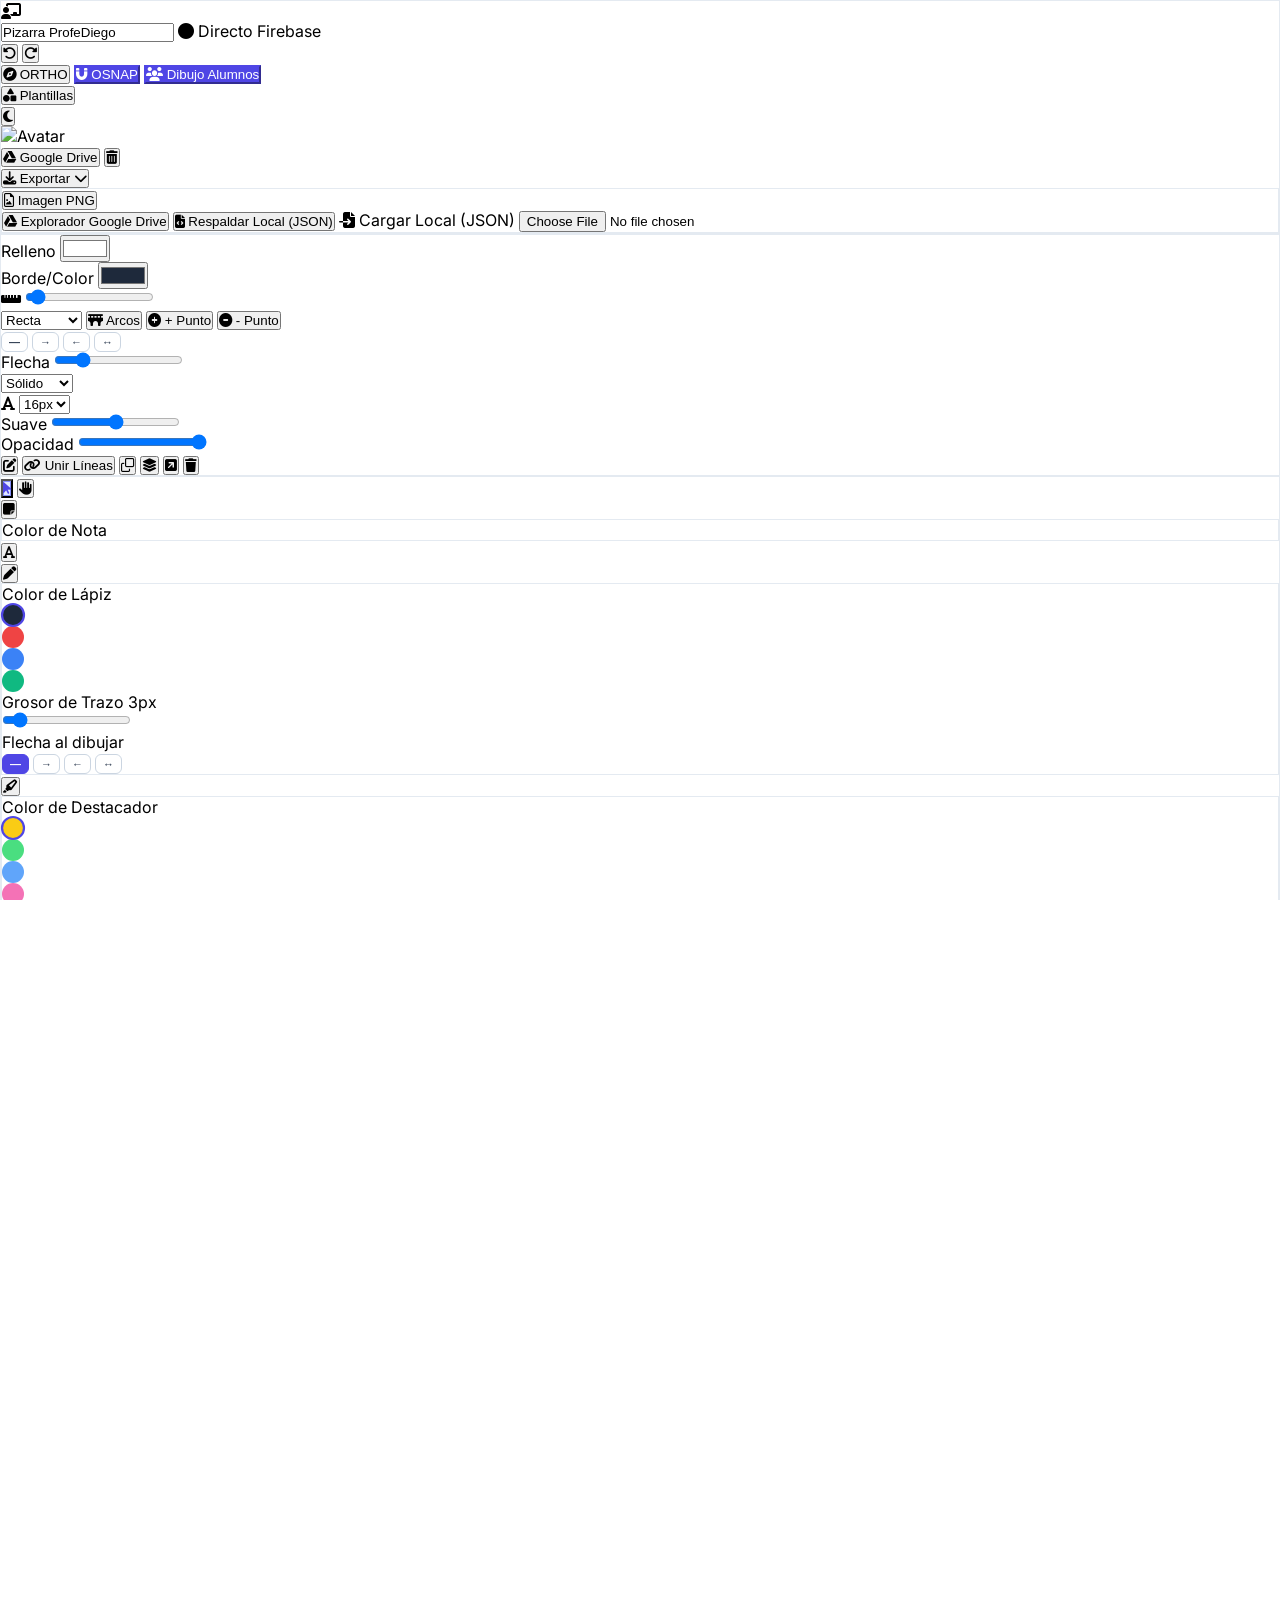
==== commit 13581224: "Primer arreglo despues delo downgrade" ====
--- a/index.html
+++ b/index.html
@@ -4,20 +4,15 @@
     <meta charset="UTF-8">
     <meta name="viewport" content="width=device-width, initial-scale=1.0">
     <title>Pizarra ProfeDiego - Pizarra Online Interactiva</title>
-    <!-- Tailwind CSS -->
     <script src="https://cdn.tailwindcss.com"></script>
-    <!-- FontAwesome 6 Icons -->
     <link rel="stylesheet" href="https://cdnjs.cloudflare.com/ajax/libs/font-awesome/6.5.1/css/all.min.css" />
-    <!-- Google Identity Services (GIS) -->
     <script src="https://accounts.google.com/gsi/client" async defer></script>
-    <!-- Custom CSS -->
     <link rel="stylesheet" href="css/styles.css" />
 </head>
 <body class="h-full w-full overflow-hidden text-slate-800 bg-slate-100 flex flex-col relative">
 
     <!-- TOP HEADER NAVBAR -->
     <header class="fixed top-3 left-3 right-3 h-14 z-30 flex items-center justify-between px-4 glass-panel rounded-2xl shadow-lg border border-slate-200/90">
-        <!-- Left: Logo & Board Title -->
         <div class="flex items-center gap-3">
             <div class="w-9 h-9 bg-indigo-600 rounded-xl flex items-center justify-center text-white shadow-md shadow-indigo-200 font-bold text-lg">
                 <i class="fa-solid fa-chalkboard-user"></i>
@@ -25,12 +20,11 @@
             <div class="flex flex-col">
                 <input id="board-title" type="text" value="Pizarra ProfeDiego" class="font-bold text-sm text-slate-800 bg-transparent border-none focus:outline-none focus:ring-1 focus:ring-indigo-400 rounded px-1 -ml-1 transition-all hover:bg-slate-100/80" />
                 <span id="sync-status-badge" class="text-[10px] text-slate-500 font-medium -mt-1 ml-0.5 flex items-center gap-1">
-                    <i class="fa-solid fa-circle text-[6px] text-emerald-500"></i> Local (Guardado Automático)
+                    <i class="fa-solid fa-circle text-[6px] text-emerald-500"></i> Directo Firebase
                 </span>
             </div>
         </div>
 
-        <!-- Center: Undo/Redo & Templates -->
         <div class="flex items-center gap-1.5 bg-slate-100/80 p-1 rounded-xl border border-slate-200">
             <button id="btn-undo" title="Deshacer (Ctrl+Z)" class="p-2 hover:bg-white rounded-lg text-slate-600 hover:text-slate-900 disabled:opacity-40 transition-all">
                 <i class="fa-solid fa-rotate-left text-sm"></i>
@@ -39,19 +33,28 @@
                 <i class="fa-solid fa-rotate-right text-sm"></i>
             </button>
             <div class="h-4 w-px bg-slate-300 mx-1"></div>
-            <!-- Templates Modal Button -->
+            
+            <button id="btn-toggle-ortho" title="Modo Ortogonal (F8)" class="toggle-mode-btn px-2.5 py-1 text-xs font-bold border border-slate-300 rounded-lg text-slate-700 hover:bg-white transition-all">
+                <i class="fa-solid fa-compass"></i> ORTHO
+            </button>
+            <button id="btn-toggle-osnap" title="Referencia a Objetos (OSNAP)" class="toggle-mode-btn active px-2.5 py-1 text-xs font-bold border border-slate-300 rounded-lg text-slate-700 hover:bg-white transition-all">
+                <i class="fa-solid fa-magnet"></i> OSNAP
+            </button>
+            <button id="btn-toggle-student-draw" title="Permitir Dibujo a Alumnos (Docente)" class="toggle-mode-btn active px-2.5 py-1 text-xs font-bold border border-slate-300 rounded-lg text-slate-700 hover:bg-white transition-all">
+                <i class="fa-solid fa-users"></i> Dibujo Alumnos
+            </button>
+
+            <div class="h-4 w-px bg-slate-300 mx-1"></div>
             <button id="btn-templates-toggle" class="flex items-center gap-1.5 px-3 py-1.5 text-xs font-semibold text-slate-700 hover:bg-white rounded-lg transition-all">
                 <i class="fa-solid fa-shapes text-indigo-600"></i>
                 <span>Plantillas</span>
             </button>
             <div class="h-4 w-px bg-slate-300 mx-1"></div>
-            <!-- Dark Mode Toggle Button -->
             <button id="btn-toggle-darkmode" title="Cambiar Modo Oscuro / Claro" class="p-2 hover:bg-white rounded-lg text-slate-600 hover:text-amber-500 transition-all">
                 <i id="darkmode-icon" class="fa-solid fa-moon text-sm"></i>
             </button>
         </div>
 
-        <!-- Right: Google Drive Account, Clear & Export -->
         <div class="flex items-center gap-2">
             <div id="header-user-profile" class="hidden flex items-center gap-2 bg-emerald-50/80 border border-emerald-200 px-2.5 py-1 rounded-xl">
                 <img id="header-user-avatar" src="" alt="Avatar" class="w-5 h-5 rounded-full border border-emerald-500 object-cover" />
@@ -76,9 +79,6 @@
                 <div id="menu-export" class="flyout-menu hidden absolute top-full right-0 mt-2 w-56 glass-panel rounded-xl shadow-xl border border-slate-200 p-1.5 z-50 flex flex-col gap-1">
                     <button id="export-png" class="text-left px-3 py-2 text-xs font-medium text-slate-700 hover:bg-indigo-50 hover:text-indigo-600 rounded-lg flex items-center gap-2">
                         <i class="fa-regular fa-file-image text-slate-400 w-4"></i> Imagen PNG
-                    </button>
-                    <button id="export-svg" class="text-left px-3 py-2 text-xs font-medium text-slate-700 hover:bg-indigo-50 hover:text-indigo-600 rounded-lg flex items-center gap-2">
-                        <i class="fa-solid fa-bezier-curve text-slate-400 w-4"></i> Archivo SVG
                     </button>
                     <div class="h-px bg-slate-200 my-0.5"></div>
                     <button id="btn-gdrive-open-modal" class="text-left px-3 py-2 text-xs font-semibold text-emerald-800 hover:bg-emerald-50 rounded-lg flex items-center gap-2">
@@ -183,17 +183,14 @@
 
     <!-- MAIN SIDEBAR TOOLBAR -->
     <aside id="main-sidebar" class="fixed top-20 left-3 z-30 glass-panel rounded-2xl shadow-xl border border-slate-200/90 p-1.5 flex flex-col gap-1 items-center">
-        <!-- Selector -->
         <button data-tool="select" title="Seleccionar / Mover (V)" class="tool-btn active w-9 h-9 rounded-xl flex items-center justify-center text-slate-600 hover:bg-slate-100 transition-all">
             <i class="fa-solid fa-arrow-pointer text-sm"></i>
         </button>
 
-        <!-- Mano (Pan) -->
         <button data-tool="hand" title="Mano / Mover Pizarra (H)" class="tool-btn w-9 h-9 rounded-xl flex items-center justify-center text-slate-600 hover:bg-slate-100 transition-all">
             <i class="fa-solid fa-hand text-sm"></i>
         </button>
 
-        <!-- Nota Adhesiva -->
         <div class="relative">
             <button data-tool="sticky" data-flyout="flyout-sticky" title="Nota Adhesiva" class="tool-btn has-flyout w-9 h-9 rounded-xl flex items-center justify-center text-amber-500 hover:bg-amber-50 transition-all">
                 <i class="fa-solid fa-note-sticky text-sm"></i>
@@ -211,12 +208,10 @@
             </div>
         </div>
 
-        <!-- Texto -->
         <button data-tool="text" title="Texto (T)" class="tool-btn w-9 h-9 rounded-xl flex items-center justify-center text-slate-600 hover:bg-slate-100 transition-all">
             <i class="fa-solid fa-font text-sm"></i>
         </button>
 
-        <!-- Lápiz Libre -->
         <div class="relative">
             <button data-tool="pencil" data-flyout="flyout-pencil" title="Lápiz / Dibujo Libre (P)" class="tool-btn has-flyout w-9 h-9 rounded-xl flex items-center justify-center text-indigo-600 hover:bg-indigo-50 transition-all">
                 <i class="fa-solid fa-pen text-sm"></i>
@@ -248,7 +243,6 @@
             </div>
         </div>
 
-        <!-- Destacador Neón -->
         <div class="relative">
             <button data-tool="highlighter" data-flyout="flyout-highlighter" title="Resaltador Neón" class="tool-btn has-flyout w-9 h-9 rounded-xl flex items-center justify-center text-amber-500 hover:bg-amber-50 transition-all">
                 <i class="fa-solid fa-highlighter text-sm"></i>
@@ -272,7 +266,6 @@
             </div>
         </div>
 
-        <!-- Formas Geométricas -->
         <div class="relative">
             <button data-tool="shape" data-flyout="flyout-shape" title="Formas Geométricas" class="tool-btn has-flyout w-9 h-9 rounded-xl flex items-center justify-center text-slate-600 hover:bg-slate-100 transition-all">
                 <i class="fa-regular fa-square text-sm"></i>
@@ -305,7 +298,6 @@
             </div>
         </div>
 
-        <!-- Conectores y Flechas -->
         <div class="relative">
             <button data-tool="connector" data-flyout="flyout-connector" title="Líneas y Flechas" class="tool-btn has-flyout w-9 h-9 rounded-xl flex items-center justify-center text-slate-600 hover:bg-slate-100 transition-all">
                 <i class="fa-solid fa-arrow-right-arrow-left text-sm"></i>
@@ -323,20 +315,15 @@
                 <button class="conn-opt text-left px-2 py-1.5 text-xs text-slate-700 hover:bg-indigo-50 hover:text-indigo-600 rounded flex items-center gap-2" data-conn="orthogonal">
                     <i class="fa-solid fa-diagram-next"></i> Ortogonal
                 </button>
-                <button class="conn-opt text-left px-2 py-1.5 text-xs text-slate-700 hover:bg-indigo-50 hover:text-indigo-600 rounded flex items-center gap-2" data-conn="curved-arrow">
-                    <i class="fa-solid fa-route"></i> Flecha Curva
-                </button>
-            </div>
-        </div>
-
-        <!-- Borrador -->
+            </div>
+        </div>
+
         <button data-tool="eraser" title="Borrador (E)" class="tool-btn w-9 h-9 rounded-xl flex items-center justify-center text-slate-600 hover:bg-red-50 hover:text-red-600 transition-all">
             <i class="fa-solid fa-eraser text-sm"></i>
         </button>
 
         <div class="w-6 h-px bg-slate-200 my-0.5"></div>
 
-        <!-- Subir Imagen -->
         <label title="Insertar Imagen" class="tool-btn w-9 h-9 rounded-xl flex items-center justify-center text-slate-600 hover:bg-slate-100 cursor-pointer transition-all">
             <i class="fa-regular fa-image text-sm"></i>
             <input id="image-upload-input" type="file" accept="image/*" class="hidden" />
@@ -365,13 +352,12 @@
             <button id="btn-toggle-minimap" title="Ver Minimapa" class="p-1.5 hover:bg-slate-100 rounded-lg text-indigo-600"><i class="fa-solid fa-map"></i></button>
         </div>
 
-        <!-- CONTENEDOR DEL MINIMAPA -->
         <div id="minimap-container" class="hidden glass-panel p-1 rounded-2xl shadow-xl border border-slate-200 overflow-hidden bg-white">
             <canvas id="minimap-canvas" width="160" height="100" class="rounded-xl border border-slate-100"></canvas>
         </div>
     </div>
 
-    <!-- MODAL GESTOR DE PIZARRAS Y GOOGLE DRIVE EXPLORER -->
+    <!-- MODAL GOOGLE DRIVE EXPLORER -->
     <div id="modal-gdrive" class="fixed inset-0 z-50 bg-slate-900/60 backdrop-blur-sm hidden flex items-center justify-center p-4">
         <div class="glass-panel w-full max-w-2xl rounded-3xl shadow-2xl p-6 flex flex-col gap-4 border border-slate-200 bg-white max-h-[90vh] overflow-y-auto">
             <div class="flex items-center justify-between border-b border-slate-100 pb-3">
@@ -387,7 +373,6 @@
                 <button id="btn-close-gdrive" class="text-slate-400 hover:text-slate-600 p-2 rounded-xl hover:bg-slate-100"><i class="fa-solid fa-xmark text-base"></i></button>
             </div>
 
-            <!-- 1. Autenticación y Rol -->
             <div class="p-3.5 bg-slate-50 border border-slate-200 rounded-2xl flex items-center justify-between gap-3">
                 <div class="flex items-center gap-3">
                     <img id="gdrive-user-avatar" src="https://placehold.co/40x40/10b981/ffffff?text=U" class="w-10 h-10 rounded-full border border-emerald-400 shadow-sm object-cover" />
@@ -405,7 +390,6 @@
                 </div>
             </div>
 
-            <!-- 2. Crear / Guardar Pizarra -->
             <div class="p-3.5 bg-indigo-50/60 border border-indigo-100 rounded-2xl flex flex-col gap-2">
                 <span class="text-xs font-bold text-indigo-900">Crear / Guardar Pizarra Activa</span>
                 <div class="flex items-center gap-2">
@@ -416,21 +400,17 @@
                 </div>
             </div>
 
-            <!-- 3. Explorador de Clases -->
             <div class="flex flex-col gap-2.5">
                 <div class="flex items-center justify-between">
                     <h4 class="text-xs font-bold text-slate-700 uppercase tracking-wider">Explorador de Clases</h4>
-                    <!-- Indicador de Sincronización Automática -->
                     <label class="flex items-center gap-1.5 text-xs text-slate-600 cursor-pointer">
                         <input id="toggle-autosync-gdrive" type="checkbox" class="w-3.5 h-3.5 text-emerald-600 rounded accent-emerald-600" />
                         <span class="text-[11px]">Auto-Sync</span>
                     </label>
                 </div>
 
-                <!-- Ruta actual / Breadcrumb -->
                 <div class="breadcrumbs" id="breadcrumbsView">Ruta: Raíz</div>
 
-                <!-- Barra de acciones del explorador -->
                 <div class="toolbar flex items-center gap-2">
                     <button id="newFolderBtn" disabled class="bg-emerald-700 hover:bg-emerald-800 disabled:opacity-50 text-white text-xs font-semibold px-3 py-1.5 rounded-lg flex items-center gap-1">
                         <i class="fa-solid fa-folder-plus"></i> + Nueva Carpeta
@@ -443,14 +423,10 @@
                     </button>
                 </div>
 
-                <!-- Indicador de archivo copiado -->
                 <div id="clipboardBar" class="clipboard-bar"></div>
-
-                <!-- Lista de Archivos y Carpetas -->
                 <ul id="boardsList" class="max-h-56 overflow-y-auto pr-1"></ul>
             </div>
 
-            <!-- 4. Contenido / Vista previa del archivo -->
             <div class="flex flex-col gap-1 border-t border-slate-100 pt-3">
                 <span class="text-[11px] font-bold text-slate-500">Vista Previa / Contenido JSON</span>
                 <pre id="fileContent" class="text-[10px] bg-slate-900 text-slate-300 p-3 rounded-xl max-h-24 overflow-x-auto">Selecciona una pizarra para cargar su contenido.</pre>
@@ -473,7 +449,7 @@
         </div>
     </div>
 
-    <!-- MODAL GALERÍA DE PLANTILLAS -->
+    <!-- MODAL PLANTILLAS -->
     <div id="templates-modal" class="fixed inset-0 z-50 bg-slate-900/60 backdrop-blur-sm hidden flex items-center justify-center p-4">
         <div class="glass-panel w-full max-w-2xl rounded-3xl shadow-2xl p-6 flex flex-col gap-5 border border-slate-200 bg-white">
             <div class="flex items-center justify-between border-b border-slate-100 pb-3">
@@ -526,7 +502,6 @@
         <span id="toast-message" class="text-xs font-semibold text-slate-700">Notificación</span>
     </div>
 
-    <!-- CARGA DEL SCRIPT PRINCIPAL DE ARRANQUE -->
     <script type="module" src="js/main.js"></script>
 </body>
 </html>
--- a/css/styles.css
+++ b/css/styles.css
@@ -1,253 +1,291 @@
-/* ESTILOS BASE Y PANELES GLASSMORPHIC */
+/* ESTILOS BASE Y PANELES GLASSMORPHIC - PIZARRA PROFEDIEGO */
 @import url('https://fonts.googleapis.com/css2?family=Inter:wght@400;500;600;700&display=swap');
 
 *{
-box-sizing: border-box;
-margin: 0;
-padding: 0;
+  box-sizing: border-box;
+  margin: 0;
+  padding: 0;
 }
 
 html, body {
-width: 100%;
-height: 100%;
-font-family: 'Inter', system-ui, -apple-system, sans-serif;
-overflow: hidden;
-user-select: none;
--webkit-user-select: none;
-}
-
-/* Efecto Panel Traslúcido Glassmorphic */
+  width: 100%;
+  height: 100%;
+  font-family: 'Inter', system-ui, -apple-system, sans-serif;
+  overflow: hidden;
+  user-select: none;
+  -webkit-user-select: none;
+}
+
+/* Panel Traslúcido Glassmorphic */
 .glass-panel {
-background: rgba(255, 255, 255, 0.88);
-backdrop-filter: blur(14px);
--webkit-backdrop-filter: blur(14px);
-border: 1px solid rgba(226, 232, 240, 0.9);
+  background: rgba(255, 255, 255, 0.88);
+  backdrop-filter: blur(14px);
+  -webkit-backdrop-filter: blur(14px);
+  border: 1px solid rgba(226, 232, 240, 0.9);
 }
 
 /* Botones Activos y Herramientas */
 .tool-btn.active {
-background-color: #e0e7ff !important;
-color: #4f46e5 !important;
-box-shadow: inset 0 0 0 1px #818cf8;
+  background-color: #e0e7ff !important;
+  color: #4f46e5 !important;
+  box-shadow: inset 0 0 0 1px #818cf8;
+}
+
+.toggle-mode-btn.active {
+  background-color: #4f46e5 !important;
+  color: #ffffff !important;
+  border-color: #4f46e5 !important;
 }
 
 .color-dot {
-width: 22px;
-height: 22px;
-border-radius: 9999px;
-cursor: pointer;
-border: 2px solid transparent;
-transition: transform 0.15s ease, border-color 0.15s ease;
+  width: 22px;
+  height: 22px;
+  border-radius: 9999px;
+  cursor: pointer;
+  border: 2px solid transparent;
+  transition: transform 0.15s ease, border-color 0.15s ease;
 }
 
 .color-dot:hover {
-transform: scale(1.15);
+  transform: scale(1.15);
 }
 
 .color-dot.active {
-border-color: #4f46e5;
-transform: scale(1.1);
+  border-color: #4f46e5;
+  transform: scale(1.1);
 }
 
 .arrow-btn-opt {
-padding: 3px 7px;
-font-size: 11px;
-font-weight: 700;
-border-radius: 6px;
-border: 1px solid #cbd5e1;
-background: #ffffff;
-color: #334155;
-cursor: pointer;
-transition: all 0.15s ease;
+  padding: 3px 7px;
+  font-size: 11px;
+  font-weight: 700;
+  border-radius: 6px;
+  border: 1px solid #cbd5e1;
+  background: #ffffff;
+  color: #334155;
+  cursor: pointer;
+  transition: all 0.15s ease;
 }
 
 .arrow-btn-opt:hover {
-background: #f1f5f9;
+  background: #f1f5f9;
 }
 
 .arrow-btn-opt.active {
-background: #4f46e5;
-color: #ffffff;
-border-color: #4f46e5;
+  background: #4f46e5;
+  color: #ffffff;
+  border-color: #4f46e5;
 }
 
 /* Editor Flotante Inline sobre Canvas */
 #inline-text-editor {
-position: absolute;
-display: none;
-z-index: 35;
-background: transparent;
-border: 2px dashed #6366f1;
-border-radius: 6px;
-outline: none;
-resize: none;
-font-family: 'Inter', system-ui, sans-serif;
-line-height: 1.35;
-padding: 4px;
-overflow: hidden;
-box-shadow: 0 4px 14px rgba(79, 70, 229, 0.2);
+  position: absolute;
+  display: none;
+  z-index: 35;
+  background: transparent;
+  border: 2px dashed #6366f1;
+  border-radius: 6px;
+  outline: none;
+  resize: none;
+  font-family: 'Inter', system-ui, sans-serif;
+  line-height: 1.35;
+  padding: 4px;
+  overflow: hidden;
+  box-shadow: 0 4px 14px rgba(79, 70, 229, 0.2);
 }
 
 /* Navegación y Explorador de Drive */
 .breadcrumbs {
-background: #e8f0fe;
-padding: 8px 12px;
-border-radius: 10px;
-margin-bottom: 12px;
-font-weight: 700;
-color: #1967d2;
-font-size: 12px;
+  background: #e8f0fe;
+  padding: 8px 12px;
+  border-radius: 10px;
+  margin-bottom: 12px;
+  font-weight: 700;
+  color: #1967d2;
+  font-size: 12px;
 }
 
 .breadcrumbs span {
-cursor: pointer;
-transition: color 0.15s ease;
+  cursor: pointer;
+  transition: color 0.15s ease;
 }
 
 .breadcrumbs span:hover {
-text-decoration: underline;
-color: #1557b0;
+  text-decoration: underline;
+  color: #1557b0;
 }
 
 .badge {
-display: inline-flex;
-align-items: center;
-gap: 4px;
-padding: 4px 8px;
-border-radius: 6px;
-font-weight: 700;
-color: #ffffff;
-font-size: 11px;
+  display: inline-flex;
+  align-items: center;
+  gap: 4px;
+  padding: 4px 8px;
+  border-radius: 6px;
+  font-weight: 700;
+  color: #ffffff;
+  font-size: 11px;
 }
 
 .teacher {
-background-color: #059669;
+  background-color: #059669;
 }
 
 .student {
-background-color: #2563eb;
+  background-color: #2563eb;
 }
 
 .clipboard-bar {
-font-size: 12px;
-background: #fff3e0;
-border: 1px solid #ffe0b2;
-color: #d97706;
-padding: 8px 12px;
-border-radius: 10px;
-margin-bottom: 10px;
-display: none;
+  font-size: 12px;
+  background: #fff3e0;
+  border: 1px solid #ffe0b2;
+  color: #d97706;
+  padding: 8px 12px;
+  border-radius: 10px;
+  margin-bottom: 10px;
+  display: none;
 }
 
 /* Estilos de Barras de Desplazamiento */
 ::-webkit-scrollbar {
-width: 6px;
-height: 6px;
+  width: 6px;
+  height: 6px;
 }
 
 ::-webkit-scrollbar-track {
-background: transparent;
+  background: transparent;
 }
 
 ::-webkit-scrollbar-thumb {
-background: #cbd5e1;
-border-radius: 9999px;
+  background: #cbd5e1;
+  border-radius: 9999px;
 }
 
 ::-webkit-scrollbar-thumb:hover {
-background: #94a3b8;
-}
-
-/* MODO OSCURO (REGLAS Y ADAPTACIONES) */
+  background: #94a3b8;
+}
+
+/* MODO OSCURO (CORRECCIÓN COMPLETA DE CONTRASTE Y HERRAMIENTAS - IMAGEN_675B67.PNG) */
 .dark body {
-background-color: #0f172a;
-color: #f8fafc;
+  background-color: #0f172a;
+  color: #f8fafc;
 }
 
 .dark .glass-panel {
-background: rgba(15, 23, 42, 0.90);
-border-color: rgba(51, 65, 85, 0.85);
-color: #f8fafc;
+  background: rgba(15, 23, 42, 0.92);
+  border-color: rgba(51, 65, 85, 0.85);
+  color: #f8fafc;
 }
 
 .dark input[type="text"] {
-color: #f8fafc;
-background-color: #1e293b;
-border-color: #334155;
+  color: #f8fafc;
+  background-color: #1e293b;
+  border-color: #334155;
 }
 
 .dark input[type="text"]::placeholder {
-color: #64748b;
+  color: #64748b;
 }
 
 .dark .tool-btn {
-color: #94a3b8;
+  color: #94a3b8;
 }
 
 .dark .tool-btn:hover {
-background-color: #1e293b;
-color: #f8fafc;
+  background-color: #1e293b;
+  color: #f8fafc;
 }
 
 .dark .tool-btn.active {
-background-color: #312e81 !important;
-color: #a5b4fc !important;
-box-shadow: inset 0 0 0 1px #6366f1;
+  background-color: #312e81 !important;
+  color: #a5b4fc !important;
+  box-shadow: inset 0 0 0 1px #6366f1;
 }
 
 .dark .flyout-menu {
-background: rgba(15, 23, 42, 0.96);
-border-color: #334155;
-color: #f8fafc;
-box-shadow: 0 10px 25px -5px rgba(0, 0, 0, 0.5);
+  background: rgba(15, 23, 42, 0.96);
+  border-color: #334155;
+  color: #f8fafc;
+  box-shadow: 0 10px 25px -5px rgba(0, 0, 0, 0.5);
 }
 
 .dark .flyout-menu span,
 .dark .flyout-menu label,
 .dark .flyout-menu div,
 .dark .shape-opt,
-.dark .conn-opt,
+.dark .conn-opt {
+  color: #f8fafc !important;
+}
+
+.dark .shape-opt:hover,
+.dark .conn-opt:hover {
+  background-color: #1e293b !important;
+  color: #818cf8 !important;
+}
+
+/* FIX VISUAL DE BARRA CONTEXTUAL FLOTANTE EN MODO OSCURO */
+.dark #context-toolbar {
+  background: rgba(15, 23, 42, 0.96) !important;
+  border-color: #334155 !important;
+  color: #f8fafc !important;
+}
+
 .dark #context-toolbar span,
+.dark #context-toolbar label,
+.dark #context-toolbar div,
+.dark #context-toolbar i {
+  color: #cbd5e1 !important;
+}
+
 .dark #context-toolbar select,
 .dark #context-toolbar button {
-color: #f8fafc !important;
-}
-
-.dark .shape-opt:hover,
-.dark .conn-opt:hover,
+  background-color: #1e293b !important;
+  color: #f8fafc !important;
+  border-color: #475569 !important;
+}
+
+.dark #context-toolbar select option {
+  background-color: #0f172a !important;
+  color: #f8fafc !important;
+}
+
 .dark #context-toolbar button:hover {
-background-color: #1e293b !important;
-color: #818cf8 !important;
-}
-
-.dark #context-toolbar select option {
-background-color: #0f172a;
-color: #f8fafc;
-}
-
-.dark #context-toolbar {
-background: rgba(15, 23, 42, 0.94);
-border-color: #334155;
-color: #f8fafc;
+  background-color: #334155 !important;
+  color: #818cf8 !important;
+}
+
+.dark #context-toolbar .arrow-btn-opt {
+  background: #1e293b !important;
+  color: #f8fafc !important;
+  border-color: #475569 !important;
+}
+
+.dark #context-toolbar .arrow-btn-opt:hover {
+  background: #334155 !important;
+}
+
+.dark #context-toolbar .arrow-btn-opt.active {
+  background: #6366f1 !important;
+  color: #ffffff !important;
+  border-color: #6366f1 !important;
 }
 
 .dark .breadcrumbs {
-background: #1e293b;
-color: #818cf8;
+  background: #1e293b;
+  color: #818cf8;
 }
 
 .dark .clipboard-bar {
-background: #292524;
-border-color: #44403c;
-color: #fbbf24;
+  background: #292524;
+  border-color: #44403c;
+  color: #fbbf24;
 }
 
 .dark #modal-gdrive .glass-panel,
 .dark #modal-confirm-clear .glass-panel,
 .dark #templates-modal .glass-panel {
-background: #0f172a;
-border-color: #334155;
-color: #f8fafc;
+  background: #0f172a;
+  border-color: #334155;
+  color: #f8fafc;
 }
 
 .dark #modal-gdrive h3,
@@ -256,35 +294,19 @@
 .dark #modal-confirm-clear p,
 .dark #templates-modal h3,
 .dark #templates-modal p {
-color: #f8fafc;
+  color: #f8fafc;
 }
 
 .dark .template-card {
-background: #1e293b;
-border-color: #334155;
+  background: #1e293b;
+  border-color: #334155;
 }
 
 .dark .template-card:hover {
-border-color: #6366f1;
+  border-color: #6366f1;
 }
 
 .dark #minimap-container {
-background: #0f172a;
-border-color: #334155;
-}
-
-.dark .arrow-btn-opt {
-background: #1e293b;
-color: #f8fafc;
-border-color: #475569;
-}
-
-.dark .arrow-btn-opt:hover {
-background: #334155;
-}
-
-.dark .arrow-btn-opt.active {
-background: #6366f1;
-color: #ffffff;
-border-color: #6366f1;
+  background: #0f172a;
+  border-color: #334155;
 }
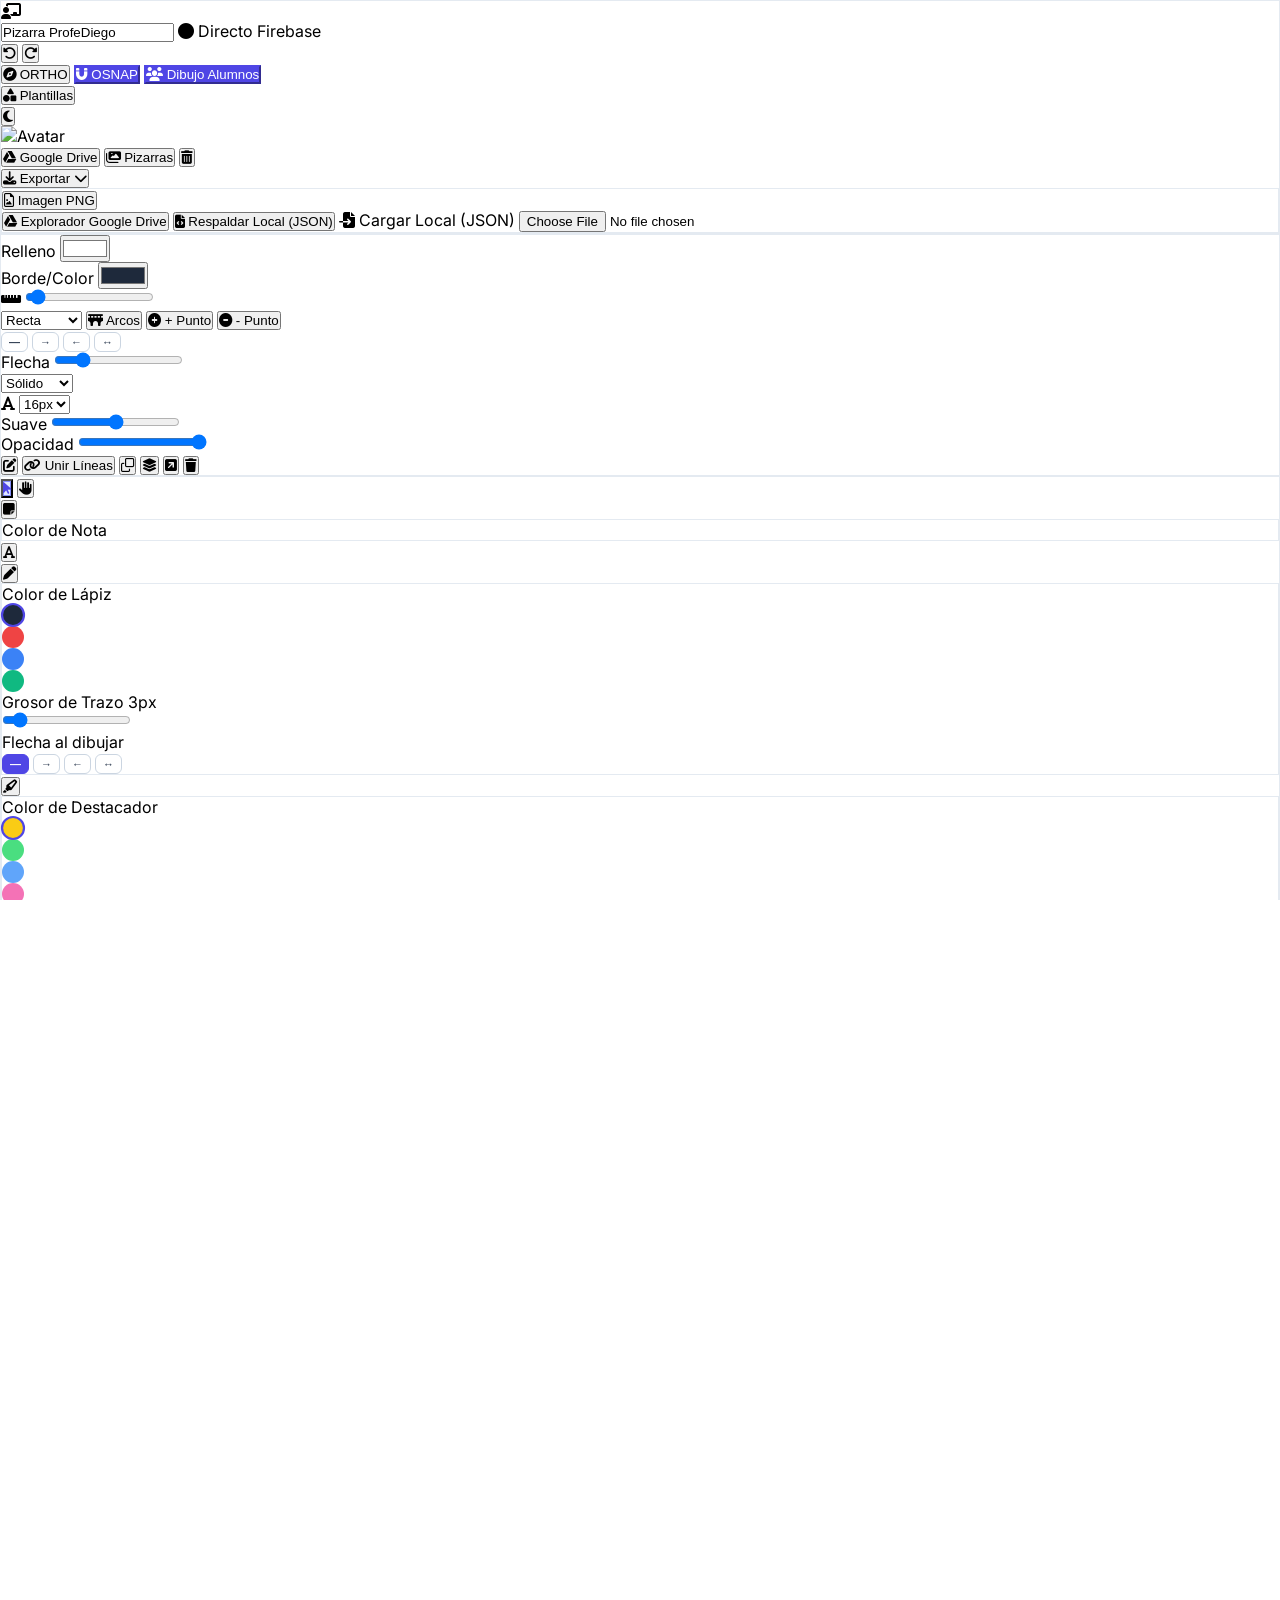
==== commit b019ce40: "Mejora archivo por archivo" ====
--- a/index.html
+++ b/index.html
@@ -2,7 +2,7 @@
 <html lang="es" class="h-full bg-slate-900 select-none overflow-hidden">
 <head>
     <meta charset="UTF-8">
-    <meta name="viewport" content="width=device-width, initial-scale=1.0">
+    <meta name="viewport" content="width=device-width, initial-scale=1.0, maximum-scale=1.0, user-scalable=no">
     <title>Pizarra ProfeDiego - Pizarra Online Interactiva</title>
     <script src="https://cdn.tailwindcss.com"></script>
     <link rel="stylesheet" href="https://cdnjs.cloudflare.com/ajax/libs/font-awesome/6.5.1/css/all.min.css" />
@@ -40,12 +40,12 @@
             <button id="btn-toggle-osnap" title="Referencia a Objetos (OSNAP)" class="toggle-mode-btn active px-2.5 py-1 text-xs font-bold border border-slate-300 rounded-lg text-slate-700 hover:bg-white transition-all">
                 <i class="fa-solid fa-magnet"></i> OSNAP
             </button>
-            <button id="btn-toggle-student-draw" title="Permitir Dibujo a Alumnos (Docente)" class="toggle-mode-btn active px-2.5 py-1 text-xs font-bold border border-slate-300 rounded-lg text-slate-700 hover:bg-white transition-all">
+            <button id="btn-toggle-student-draw" title="Permitir Dibujo a Alumnos (Docente)" class="teacher-only toggle-mode-btn active px-2.5 py-1 text-xs font-bold border border-slate-300 rounded-lg text-slate-700 hover:bg-white transition-all">
                 <i class="fa-solid fa-users"></i> Dibujo Alumnos
             </button>
 
-            <div class="h-4 w-px bg-slate-300 mx-1"></div>
-            <button id="btn-templates-toggle" class="flex items-center gap-1.5 px-3 py-1.5 text-xs font-semibold text-slate-700 hover:bg-white rounded-lg transition-all">
+            <div class="h-4 w-px bg-slate-300 mx-1 teacher-only"></div>
+            <button id="btn-templates-toggle" class="teacher-only flex items-center gap-1.5 px-3 py-1.5 text-xs font-semibold text-slate-700 hover:bg-white rounded-lg transition-all">
                 <i class="fa-solid fa-shapes text-indigo-600"></i>
                 <span>Plantillas</span>
             </button>
@@ -66,7 +66,12 @@
                 <span id="gdrive-user-label">Google Drive</span>
             </button>
 
-            <button id="btn-clear-board" title="Limpiar Pizarra" class="p-2 hover:bg-red-50 text-slate-500 hover:text-red-600 rounded-xl transition-all">
+            <button id="btn-open-boards-menu" title="Seleccionar Pizarra" class="flex items-center gap-1.5 bg-indigo-50 hover:bg-indigo-100 text-indigo-700 border border-indigo-200 px-3 py-1.5 rounded-xl font-semibold text-xs transition-all">
+                <i class="fa-solid fa-images"></i>
+                <span>Pizarras</span>
+            </button>
+
+            <button id="btn-clear-board" title="Limpiar Pizarra" class="teacher-only p-2 hover:bg-red-50 text-slate-500 hover:text-red-600 rounded-xl transition-all">
                 <i class="fa-solid fa-trash-can text-sm"></i>
             </button>
             
@@ -84,10 +89,10 @@
                     <button id="btn-gdrive-open-modal" class="text-left px-3 py-2 text-xs font-semibold text-emerald-800 hover:bg-emerald-50 rounded-lg flex items-center gap-2">
                         <i class="fa-brands fa-google-drive text-emerald-600 w-4"></i> Explorador Google Drive
                     </button>
-                    <button id="export-json" class="text-left px-3 py-2 text-xs font-medium text-slate-700 hover:bg-indigo-50 hover:text-indigo-600 rounded-lg flex items-center gap-2">
+                    <button id="export-json" class="teacher-only text-left px-3 py-2 text-xs font-medium text-slate-700 hover:bg-indigo-50 hover:text-indigo-600 rounded-lg flex items-center gap-2">
                         <i class="fa-solid fa-file-code text-slate-400 w-4"></i> Respaldar Local (JSON)
                     </button>
-                    <label class="text-left px-3 py-2 text-xs font-medium text-slate-700 hover:bg-indigo-50 hover:text-indigo-600 rounded-lg flex items-center gap-2 cursor-pointer">
+                    <label class="teacher-only text-left px-3 py-2 text-xs font-medium text-slate-700 hover:bg-indigo-50 hover:text-indigo-600 rounded-lg flex items-center gap-2 cursor-pointer">
                         <i class="fa-solid fa-file-import text-slate-400 w-4"></i> Cargar Local (JSON)
                         <input id="input-import-json" type="file" accept=".json" class="hidden" />
                     </label>
@@ -390,7 +395,7 @@
                 </div>
             </div>
 
-            <div class="p-3.5 bg-indigo-50/60 border border-indigo-100 rounded-2xl flex flex-col gap-2">
+            <div class="teacher-only p-3.5 bg-indigo-50/60 border border-indigo-100 rounded-2xl flex flex-col gap-2">
                 <span class="text-xs font-bold text-indigo-900">Crear / Guardar Pizarra Activa</span>
                 <div class="flex items-center gap-2">
                     <input type="text" id="boardTitle" placeholder="Nombre de la clase o pizarra" disabled class="flex-1 text-xs px-3 py-2 rounded-xl border border-slate-300 focus:outline-none focus:ring-2 focus:ring-indigo-500 bg-white" />
@@ -412,10 +417,10 @@
                 <div class="breadcrumbs" id="breadcrumbsView">Ruta: Raíz</div>
 
                 <div class="toolbar flex items-center gap-2">
-                    <button id="newFolderBtn" disabled class="bg-emerald-700 hover:bg-emerald-800 disabled:opacity-50 text-white text-xs font-semibold px-3 py-1.5 rounded-lg flex items-center gap-1">
+                    <button id="newFolderBtn" disabled class="teacher-only bg-emerald-700 hover:bg-emerald-800 disabled:opacity-50 text-white text-xs font-semibold px-3 py-1.5 rounded-lg flex items-center gap-1">
                         <i class="fa-solid fa-folder-plus"></i> + Nueva Carpeta
                     </button>
-                    <button id="pasteBtn" disabled class="bg-slate-600 hover:bg-slate-700 disabled:opacity-50 text-white text-xs font-semibold px-3 py-1.5 rounded-lg flex items-center gap-1">
+                    <button id="pasteBtn" disabled class="teacher-only bg-slate-600 hover:bg-slate-700 disabled:opacity-50 text-white text-xs font-semibold px-3 py-1.5 rounded-lg flex items-center gap-1">
                         📋 Pegar aquí
                     </button>
                     <button id="refreshBtn" disabled class="bg-indigo-600 hover:bg-indigo-700 disabled:opacity-50 text-white text-xs font-semibold px-3 py-1.5 rounded-lg flex items-center gap-1">
--- a/css/styles.css
+++ b/css/styles.css
@@ -1,10 +1,11 @@
-/* ESTILOS BASE Y PANELES GLASSMORPHIC - PIZARRA PROFEDIEGO */
+/* ESTILOS BASE, PANELES GLASSMORPHIC Y CONFIGURACIÓN COMPLETA - PIZARRA PROFEDIEGO */
 @import url('https://fonts.googleapis.com/css2?family=Inter:wght@400;500;600;700&display=swap');
 
-*{
+* {
   box-sizing: border-box;
   margin: 0;
   padding: 0;
+  -webkit-tap-highlight-color: transparent;
 }
 
 html, body {
@@ -16,7 +17,32 @@
   -webkit-user-select: none;
 }
 
-/* Panel Traslúcido Glassmorphic */
+/* ==========================================================================
+   1. CONTROL DE VISIBILIDAD POR ROL (Profesor vs. Alumno)
+   ========================================================================== */
+
+body.role-student .teacher-only,
+body.role-student .tool-admin,
+body.role-student [data-requires-role="teacher"] {
+  display: none !important;
+}
+
+/* ==========================================================================
+   2. OPTIMIZACIÓN TÁCTIL Y PIZARRAS DIGITALES INTERACTIVAS
+   ========================================================================== */
+
+#board-canvas,
+canvas {
+  touch-action: none !important; /* Desactiva scroll nativo y zoom táctil del navegador */
+  -webkit-touch-callout: none;
+  -webkit-user-select: none;
+  user-select: none;
+}
+
+/* ==========================================================================
+   3. PANELES Y HERRAMIENTAS GLASSMORPHIC
+   ========================================================================== */
+
 .glass-panel {
   background: rgba(255, 255, 255, 0.88);
   backdrop-filter: blur(14px);
@@ -24,7 +50,6 @@
   border: 1px solid rgba(226, 232, 240, 0.9);
 }
 
-/* Botones Activos y Herramientas */
 .tool-btn.active {
   background-color: #e0e7ff !important;
   color: #4f46e5 !important;
@@ -164,44 +189,179 @@
   background: #94a3b8;
 }
 
-/* MODO OSCURO (CORRECCIÓN COMPLETA DE CONTRASTE Y HERRAMIENTAS - IMAGEN_675B67.PNG) */
-.dark body {
+/* ==========================================================================
+   4. MODAL DE SELECCIÓN DE PIZARRAS (TARJETAS CON IMÁGENES MEDIANAS)
+   ========================================================================== */
+
+.board-modal-overlay {
+  position: fixed;
+  inset: 0;
+  z-index: 9999;
+  background: rgba(15, 23, 42, 0.65);
+  backdrop-filter: blur(6px);
+  -webkit-backdrop-filter: blur(6px);
+  display: flex;
+  align-items: center;
+  justify-content: center;
+  padding: 1rem;
+}
+
+.board-modal-content {
+  background: #ffffff;
+  border-radius: 1.5rem;
+  width: 100%;
+  max-width: 860px;
+  max-height: 85vh;
+  display: flex;
+  flex-direction: column;
+  box-shadow: 0 25px 50px -12px rgba(0, 0, 0, 0.25);
+  overflow: hidden;
+  border: 1px solid #e2e8f0;
+}
+
+.board-modal-header {
+  padding: 1.25rem 1.5rem;
+  border-bottom: 1px solid #f1f5f9;
+  display: flex;
+  justify-content: space-between;
+  align-items: center;
+}
+
+.board-modal-header h3 {
+  margin: 0;
+  font-size: 1.25rem;
+  font-weight: 700;
+  color: #0f172a;
+}
+
+.board-modal-close {
+  background: none;
+  border: none;
+  font-size: 1.5rem;
+  cursor: pointer;
+  color: #64748b;
+  padding: 0.25rem 0.5rem;
+  border-radius: 0.5rem;
+  transition: background 0.15s ease, color 0.15s ease;
+}
+
+.board-modal-close:hover {
+  background: #f1f5f9;
+  color: #0f172a;
+}
+
+.board-grid {
+  display: grid;
+  grid-template-columns: repeat(auto-fill, minmax(230px, 1fr));
+  gap: 1.25rem;
+  padding: 1.5rem;
+  overflow-y: auto;
+}
+
+.board-card {
+  border: 2px solid #e2e8f0;
+  border-radius: 1rem;
+  overflow: hidden;
+  cursor: pointer;
+  background: #ffffff;
+  transition: transform 0.2s ease, border-color 0.2s ease, box-shadow 0.2s ease;
+  display: flex;
+  flex-direction: column;
+}
+
+.board-card:hover {
+  border-color: #4f46e5;
+  transform: translateY(-4px);
+  box-shadow: 0 12px 20px -5px rgba(79, 70, 229, 0.18);
+}
+
+.board-thumb-container {
+  width: 100%;
+  height: 145px;
+  background-color: #f8fafc;
+  display: flex;
+  align-items: center;
+  justify-content: center;
+  overflow: hidden;
+  border-bottom: 1px solid #f1f5f9;
+}
+
+.board-thumb-container img {
+  width: 100%;
+  height: 100%;
+  object-fit: cover;
+}
+
+.board-card-info {
+  padding: 0.875rem 1rem;
+  display: flex;
+  flex-direction: column;
+  gap: 0.25rem;
+}
+
+.board-card-title {
+  font-size: 0.925rem;
+  font-weight: 700;
+  color: #1e293b;
+  white-space: nowrap;
+  overflow: hidden;
+  text-overflow: ellipsis;
+}
+
+.board-card-meta {
+  font-size: 0.75rem;
+  color: #64748b;
+}
+
+/* ==========================================================================
+   5. MODO OSCURO (CORRECCIÓN COMPLETA DE CONTRASTE Y HERRAMIENTAS)
+   ========================================================================== */
+
+.dark body,
+body.dark-mode {
   background-color: #0f172a;
   color: #f8fafc;
 }
 
-.dark .glass-panel {
+.dark .glass-panel,
+body.dark-mode .glass-panel {
   background: rgba(15, 23, 42, 0.92);
   border-color: rgba(51, 65, 85, 0.85);
   color: #f8fafc;
 }
 
-.dark input[type="text"] {
+.dark input[type="text"],
+body.dark-mode input[type="text"] {
   color: #f8fafc;
   background-color: #1e293b;
   border-color: #334155;
 }
 
-.dark input[type="text"]::placeholder {
+.dark input[type="text"]::placeholder,
+body.dark-mode input[type="text"]::placeholder {
   color: #64748b;
 }
 
-.dark .tool-btn {
+.dark .tool-btn,
+body.dark-mode .tool-btn {
   color: #94a3b8;
 }
 
-.dark .tool-btn:hover {
+.dark .tool-btn:hover,
+body.dark-mode .tool-btn:hover {
   background-color: #1e293b;
   color: #f8fafc;
 }
 
-.dark .tool-btn.active {
+.dark .tool-btn.active,
+body.dark-mode .tool-btn.active {
   background-color: #312e81 !important;
   color: #a5b4fc !important;
   box-shadow: inset 0 0 0 1px #6366f1;
 }
 
-.dark .flyout-menu {
+.dark .flyout-menu,
+body.dark-mode .flyout-menu {
   background: rgba(15, 23, 42, 0.96);
   border-color: #334155;
   color: #f8fafc;
@@ -212,18 +372,26 @@
 .dark .flyout-menu label,
 .dark .flyout-menu div,
 .dark .shape-opt,
-.dark .conn-opt {
+.dark .conn-opt,
+body.dark-mode .flyout-menu span,
+body.dark-mode .flyout-menu label,
+body.dark-mode .flyout-menu div,
+body.dark-mode .shape-opt,
+body.dark-mode .conn-opt {
   color: #f8fafc !important;
 }
 
 .dark .shape-opt:hover,
-.dark .conn-opt:hover {
+.dark .conn-opt:hover,
+body.dark-mode .shape-opt:hover,
+body.dark-mode .conn-opt:hover {
   background-color: #1e293b !important;
   color: #818cf8 !important;
 }
 
 /* FIX VISUAL DE BARRA CONTEXTUAL FLOTANTE EN MODO OSCURO */
-.dark #context-toolbar {
+.dark #context-toolbar,
+body.dark-mode #context-toolbar {
   background: rgba(15, 23, 42, 0.96) !important;
   border-color: #334155 !important;
   color: #f8fafc !important;
@@ -232,49 +400,62 @@
 .dark #context-toolbar span,
 .dark #context-toolbar label,
 .dark #context-toolbar div,
-.dark #context-toolbar i {
+.dark #context-toolbar i,
+body.dark-mode #context-toolbar span,
+body.dark-mode #context-toolbar label,
+body.dark-mode #context-toolbar div,
+body.dark-mode #context-toolbar i {
   color: #cbd5e1 !important;
 }
 
 .dark #context-toolbar select,
-.dark #context-toolbar button {
+.dark #context-toolbar button,
+body.dark-mode #context-toolbar select,
+body.dark-mode #context-toolbar button {
   background-color: #1e293b !important;
   color: #f8fafc !important;
   border-color: #475569 !important;
 }
 
-.dark #context-toolbar select option {
+.dark #context-toolbar select option,
+body.dark-mode #context-toolbar select option {
   background-color: #0f172a !important;
   color: #f8fafc !important;
 }
 
-.dark #context-toolbar button:hover {
+.dark #context-toolbar button:hover,
+body.dark-mode #context-toolbar button:hover {
   background-color: #334155 !important;
   color: #818cf8 !important;
 }
 
-.dark #context-toolbar .arrow-btn-opt {
+.dark #context-toolbar .arrow-btn-opt,
+body.dark-mode #context-toolbar .arrow-btn-opt {
   background: #1e293b !important;
   color: #f8fafc !important;
   border-color: #475569 !important;
 }
 
-.dark #context-toolbar .arrow-btn-opt:hover {
+.dark #context-toolbar .arrow-btn-opt:hover,
+body.dark-mode #context-toolbar .arrow-btn-opt:hover {
   background: #334155 !important;
 }
 
-.dark #context-toolbar .arrow-btn-opt.active {
+.dark #context-toolbar .arrow-btn-opt.active,
+body.dark-mode #context-toolbar .arrow-btn-opt.active {
   background: #6366f1 !important;
   color: #ffffff !important;
   border-color: #6366f1 !important;
 }
 
-.dark .breadcrumbs {
+.dark .breadcrumbs,
+body.dark-mode .breadcrumbs {
   background: #1e293b;
   color: #818cf8;
 }
 
-.dark .clipboard-bar {
+.dark .clipboard-bar,
+body.dark-mode .clipboard-bar {
   background: #292524;
   border-color: #44403c;
   color: #fbbf24;
@@ -282,7 +463,8 @@
 
 .dark #modal-gdrive .glass-panel,
 .dark #modal-confirm-clear .glass-panel,
-.dark #templates-modal .glass-panel {
+.dark #templates-modal .glass-panel,
+body.dark-mode .board-modal-content {
   background: #0f172a;
   border-color: #334155;
   color: #f8fafc;
@@ -293,16 +475,20 @@
 .dark #modal-confirm-clear h3,
 .dark #modal-confirm-clear p,
 .dark #templates-modal h3,
-.dark #templates-modal p {
-  color: #f8fafc;
-}
-
-.dark .template-card {
+.dark #templates-modal p,
+body.dark-mode .board-modal-header h3,
+body.dark-mode .board-card-title {
+  color: #f8fafc;
+}
+
+.dark .template-card,
+body.dark-mode .board-card {
   background: #1e293b;
   border-color: #334155;
 }
 
-.dark .template-card:hover {
+.dark .template-card:hover,
+body.dark-mode .board-card:hover {
   border-color: #6366f1;
 }
 
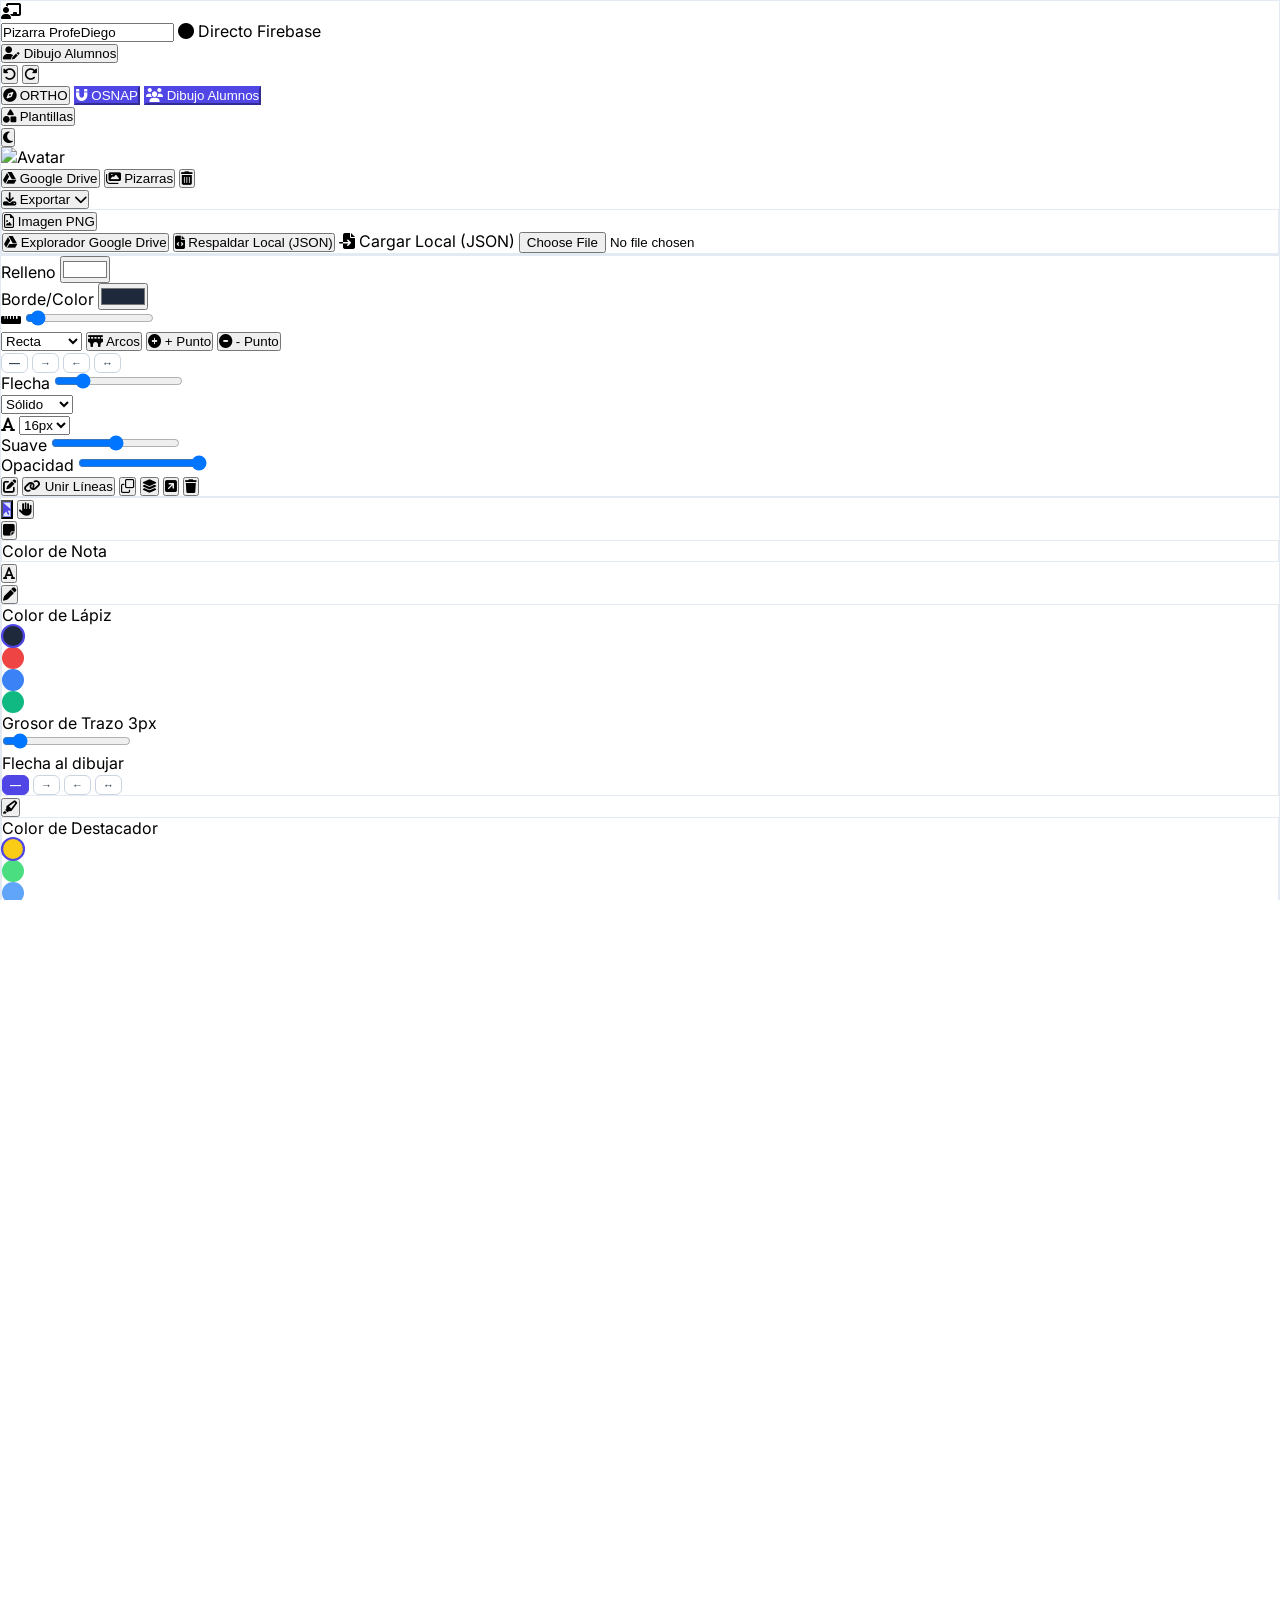
==== commit c914d3d2: "activar o desactivar la transmisión de dibujo de los alumnos" ====
--- a/index.html
+++ b/index.html
@@ -24,6 +24,14 @@
                 </span>
             </div>
         </div>
+
+<!-- Botón de Control de Dibujo para Alumnos (Solo visible para el Profesor) -->
+<button id="btn-toggle-student-draw" 
+        class="teacher-only bg-slate-100 dark:bg-slate-800 hover:bg-slate-200 dark:hover:bg-slate-700 text-slate-600 dark:text-slate-300 border border-slate-200 dark:border-slate-700 [&.active]:bg-emerald-50 [&.active]:text-emerald-700 [&.active]:border-emerald-300 dark:[&.active]:bg-emerald-950/60 dark:[&.active]:text-emerald-300 dark:[&.active]:border-emerald-700 px-3 py-1.5 rounded-xl flex items-center gap-2 text-xs font-semibold shadow-sm transition-all" 
+        title="Permitir o bloquear dibujo de alumnos">
+    <i class="fa-solid fa-user-pen"></i>
+    <span class="hidden sm:inline">Dibujo Alumnos</span>
+</button>
 
         <div class="flex items-center gap-1.5 bg-slate-100/80 p-1 rounded-xl border border-slate-200">
             <button id="btn-undo" title="Deshacer (Ctrl+Z)" class="p-2 hover:bg-white rounded-lg text-slate-600 hover:text-slate-900 disabled:opacity-40 transition-all">
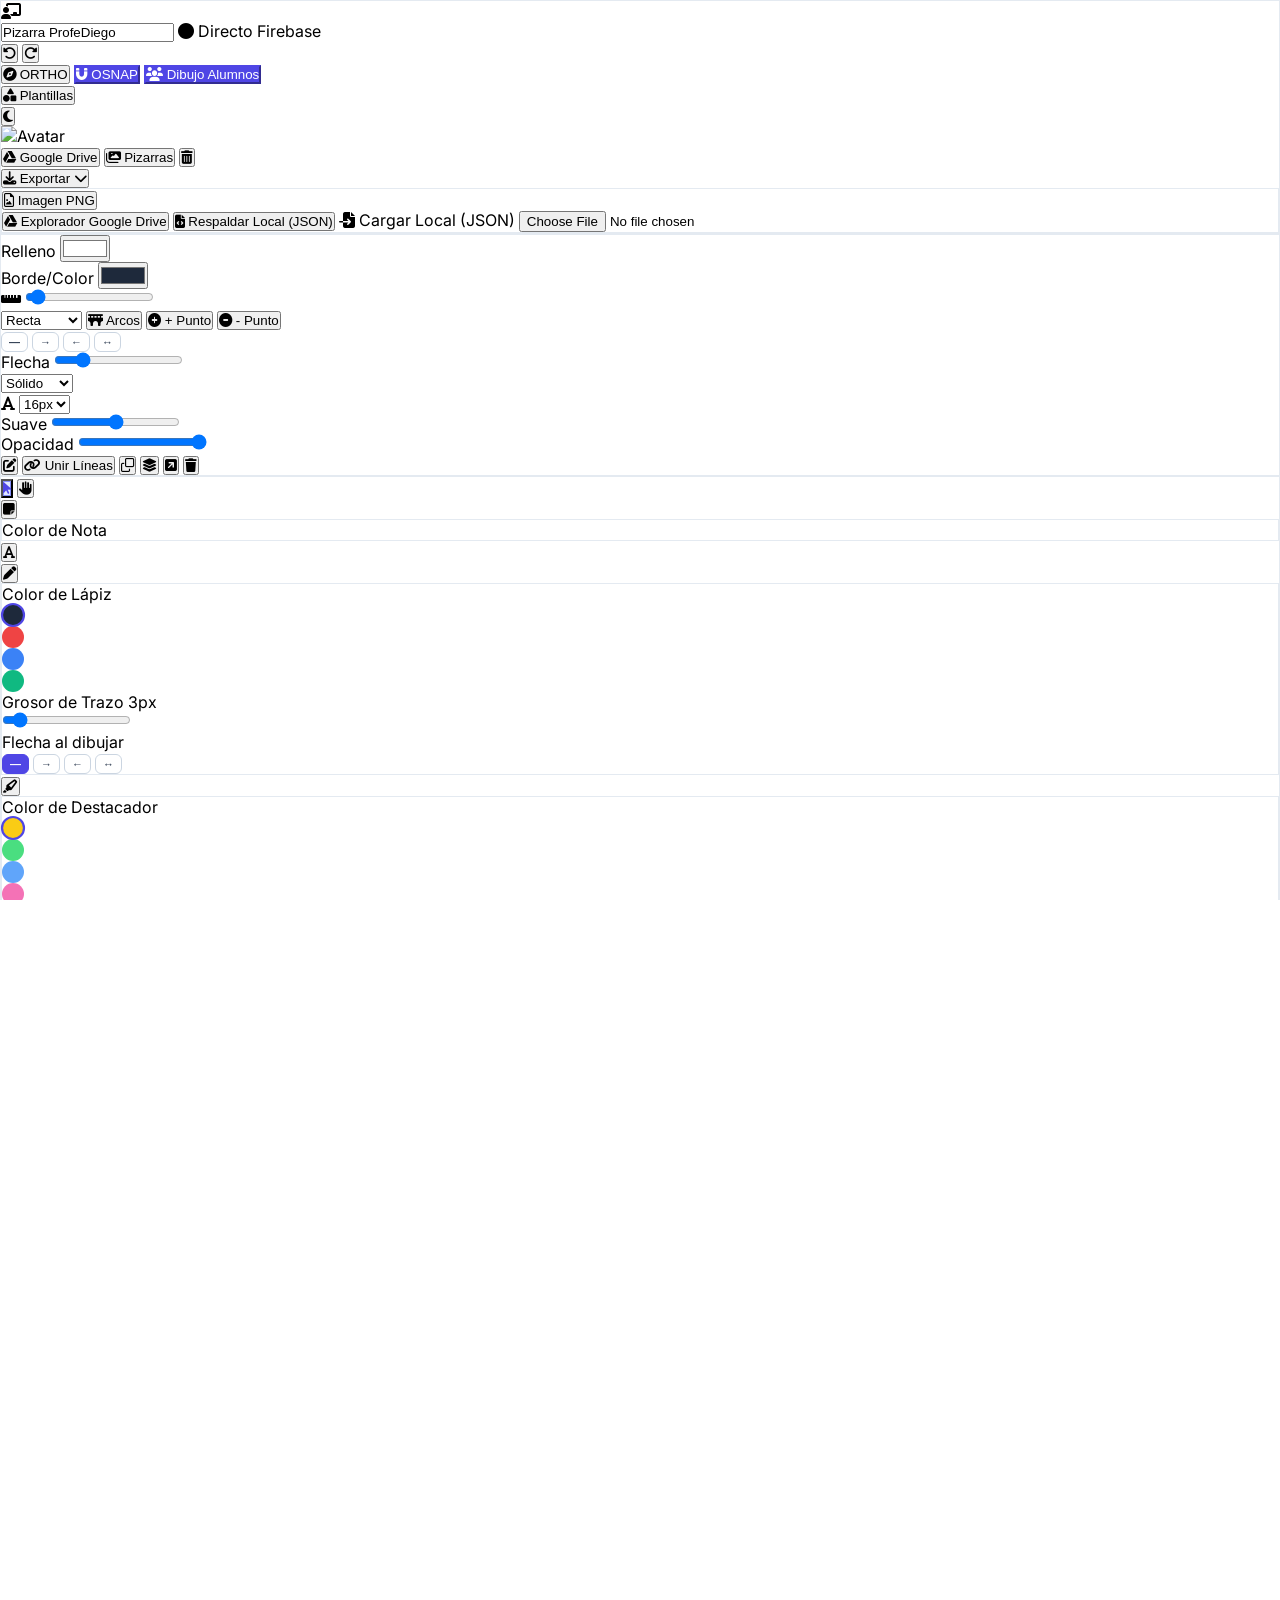
==== commit bea625f9: "eliminacion boton duplicado" ====
--- a/index.html
+++ b/index.html
@@ -24,14 +24,6 @@
                 </span>
             </div>
         </div>
-
-<!-- Botón de Control de Dibujo para Alumnos (Solo visible para el Profesor) -->
-<button id="btn-toggle-student-draw" 
-        class="teacher-only bg-slate-100 dark:bg-slate-800 hover:bg-slate-200 dark:hover:bg-slate-700 text-slate-600 dark:text-slate-300 border border-slate-200 dark:border-slate-700 [&.active]:bg-emerald-50 [&.active]:text-emerald-700 [&.active]:border-emerald-300 dark:[&.active]:bg-emerald-950/60 dark:[&.active]:text-emerald-300 dark:[&.active]:border-emerald-700 px-3 py-1.5 rounded-xl flex items-center gap-2 text-xs font-semibold shadow-sm transition-all" 
-        title="Permitir o bloquear dibujo de alumnos">
-    <i class="fa-solid fa-user-pen"></i>
-    <span class="hidden sm:inline">Dibujo Alumnos</span>
-</button>
 
         <div class="flex items-center gap-1.5 bg-slate-100/80 p-1 rounded-xl border border-slate-200">
             <button id="btn-undo" title="Deshacer (Ctrl+Z)" class="p-2 hover:bg-white rounded-lg text-slate-600 hover:text-slate-900 disabled:opacity-40 transition-all">
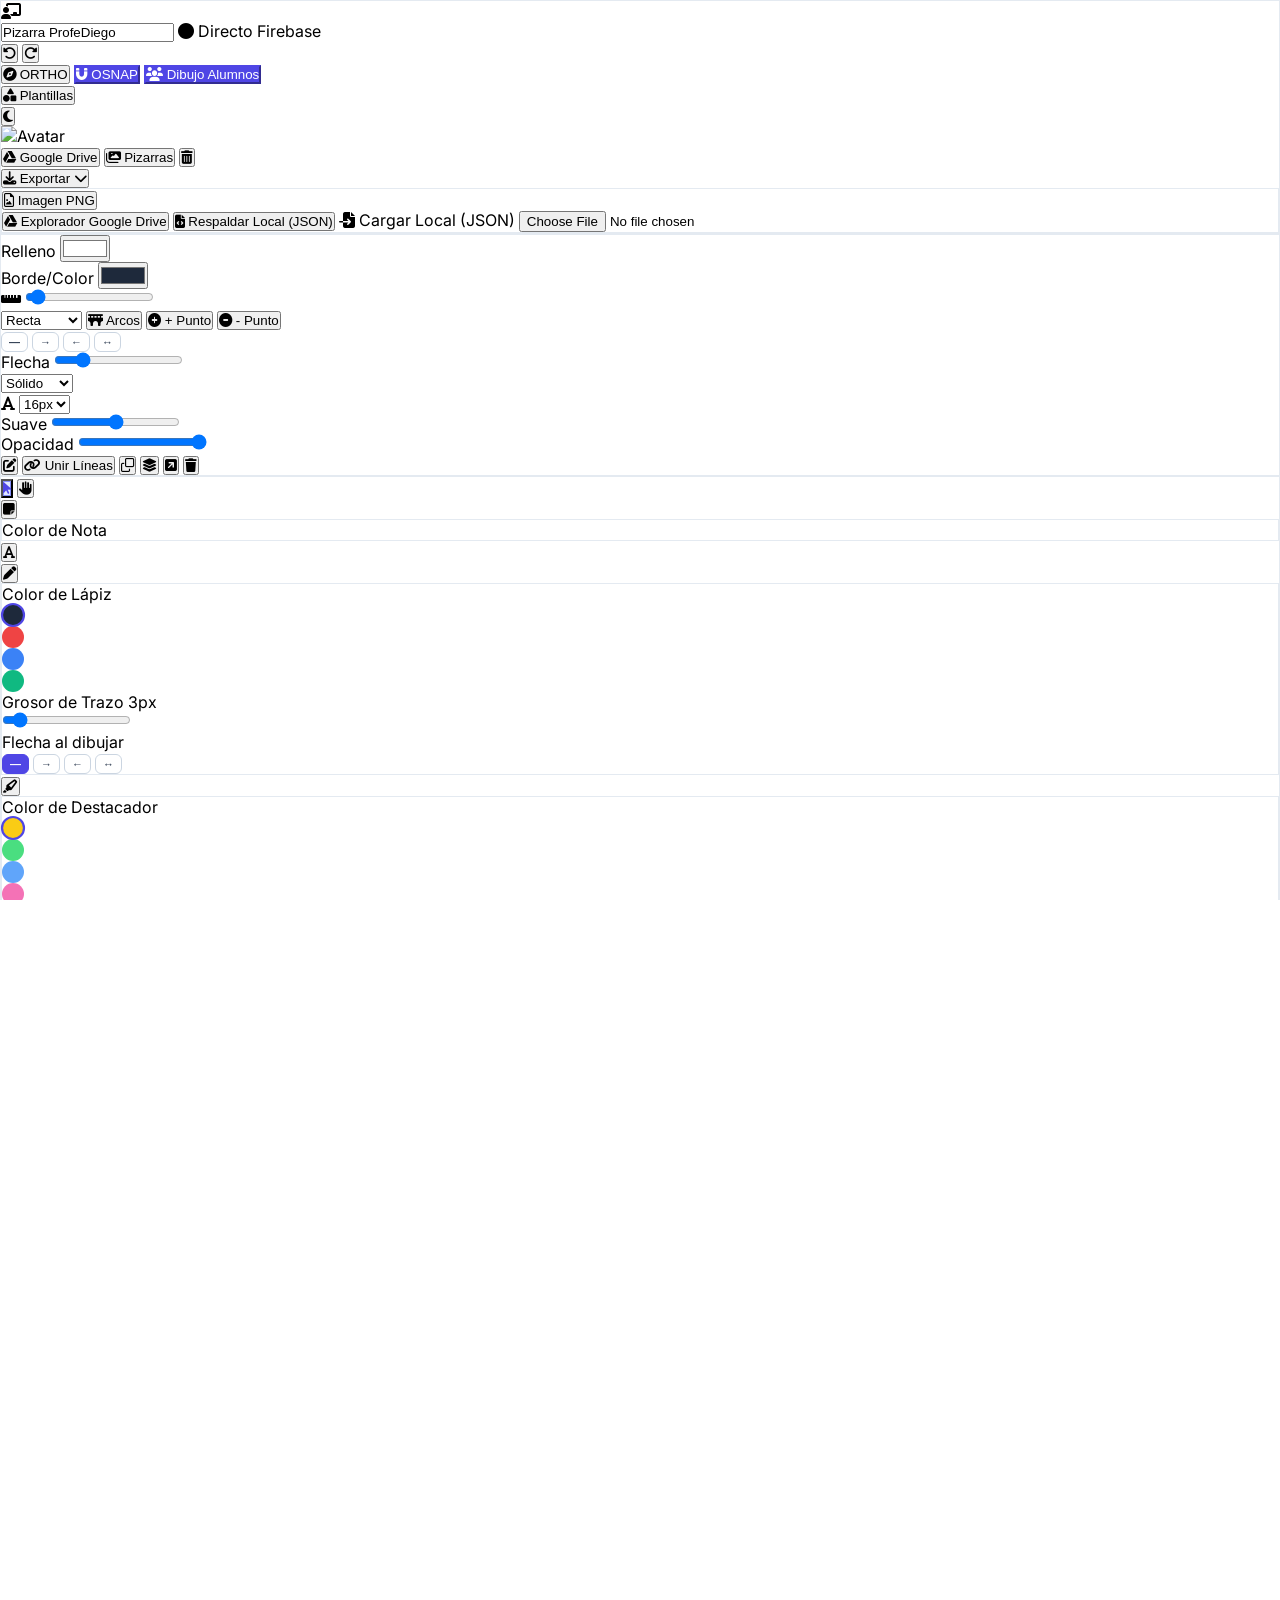
==== commit eab1a91d: "Avatares" ====
--- a/index.html
+++ b/index.html
@@ -362,6 +362,31 @@
         </div>
     </div>
 
+    <!-- LISTA DE PARTICIPANTES CONECTADOS (INFERIOR IZQUIERDA) -->
+    <div id="participants-widget" class="fixed bottom-4 left-4 z-30">
+        <!-- Desplegable con el detalle de conectados -->
+        <div id="participants-dropdown" class="hidden absolute bottom-full left-0 mb-2 w-72 glass-panel rounded-2xl shadow-2xl border border-slate-200 bg-white/95 dark:bg-slate-900/95 p-3 flex flex-col gap-2">
+            <div class="flex items-center justify-between border-b border-slate-100 dark:border-slate-800 pb-2">
+                <span class="text-xs font-bold text-slate-700 dark:text-slate-200 flex items-center gap-1.5">
+                    <i class="fa-solid fa-users text-indigo-600"></i> Participantes en Clase
+                </span>
+                <span id="participants-dropdown-count" class="text-[10px] font-bold bg-emerald-100 text-emerald-700 px-2 py-0.5 rounded-full">0 en línea</span>
+            </div>
+            <ul id="participants-list" class="max-h-60 overflow-y-auto flex flex-col gap-1.5 pr-0.5">
+                <li class="text-[11px] text-slate-400 italic py-2 text-center">Sin participantes conectados</li>
+            </ul>
+        </div>
+
+        <!-- Botón píldora con avatares superpuestos -->
+        <button id="btn-participants-toggle" class="glass-panel px-3 py-1.5 rounded-2xl shadow-lg border border-slate-200 flex items-center gap-2.5 hover:bg-white transition-all" title="Ver alumnos y profesor conectados">
+            <div id="participants-avatars" class="flex items-center -space-x-2"></div>
+            <div class="flex items-center gap-1.5 text-xs font-semibold text-slate-700">
+                <span class="w-2 h-2 rounded-full bg-emerald-500 animate-pulse"></span>
+                <span id="participants-count-label">Conectados (0)</span>
+            </div>
+        </button>
+    </div>
+    
     <!-- MODAL GOOGLE DRIVE EXPLORER -->
     <div id="modal-gdrive" class="fixed inset-0 z-50 bg-slate-900/60 backdrop-blur-sm hidden flex items-center justify-center p-4">
         <div class="glass-panel w-full max-w-2xl rounded-3xl shadow-2xl p-6 flex flex-col gap-4 border border-slate-200 bg-white max-h-[90vh] overflow-y-auto">
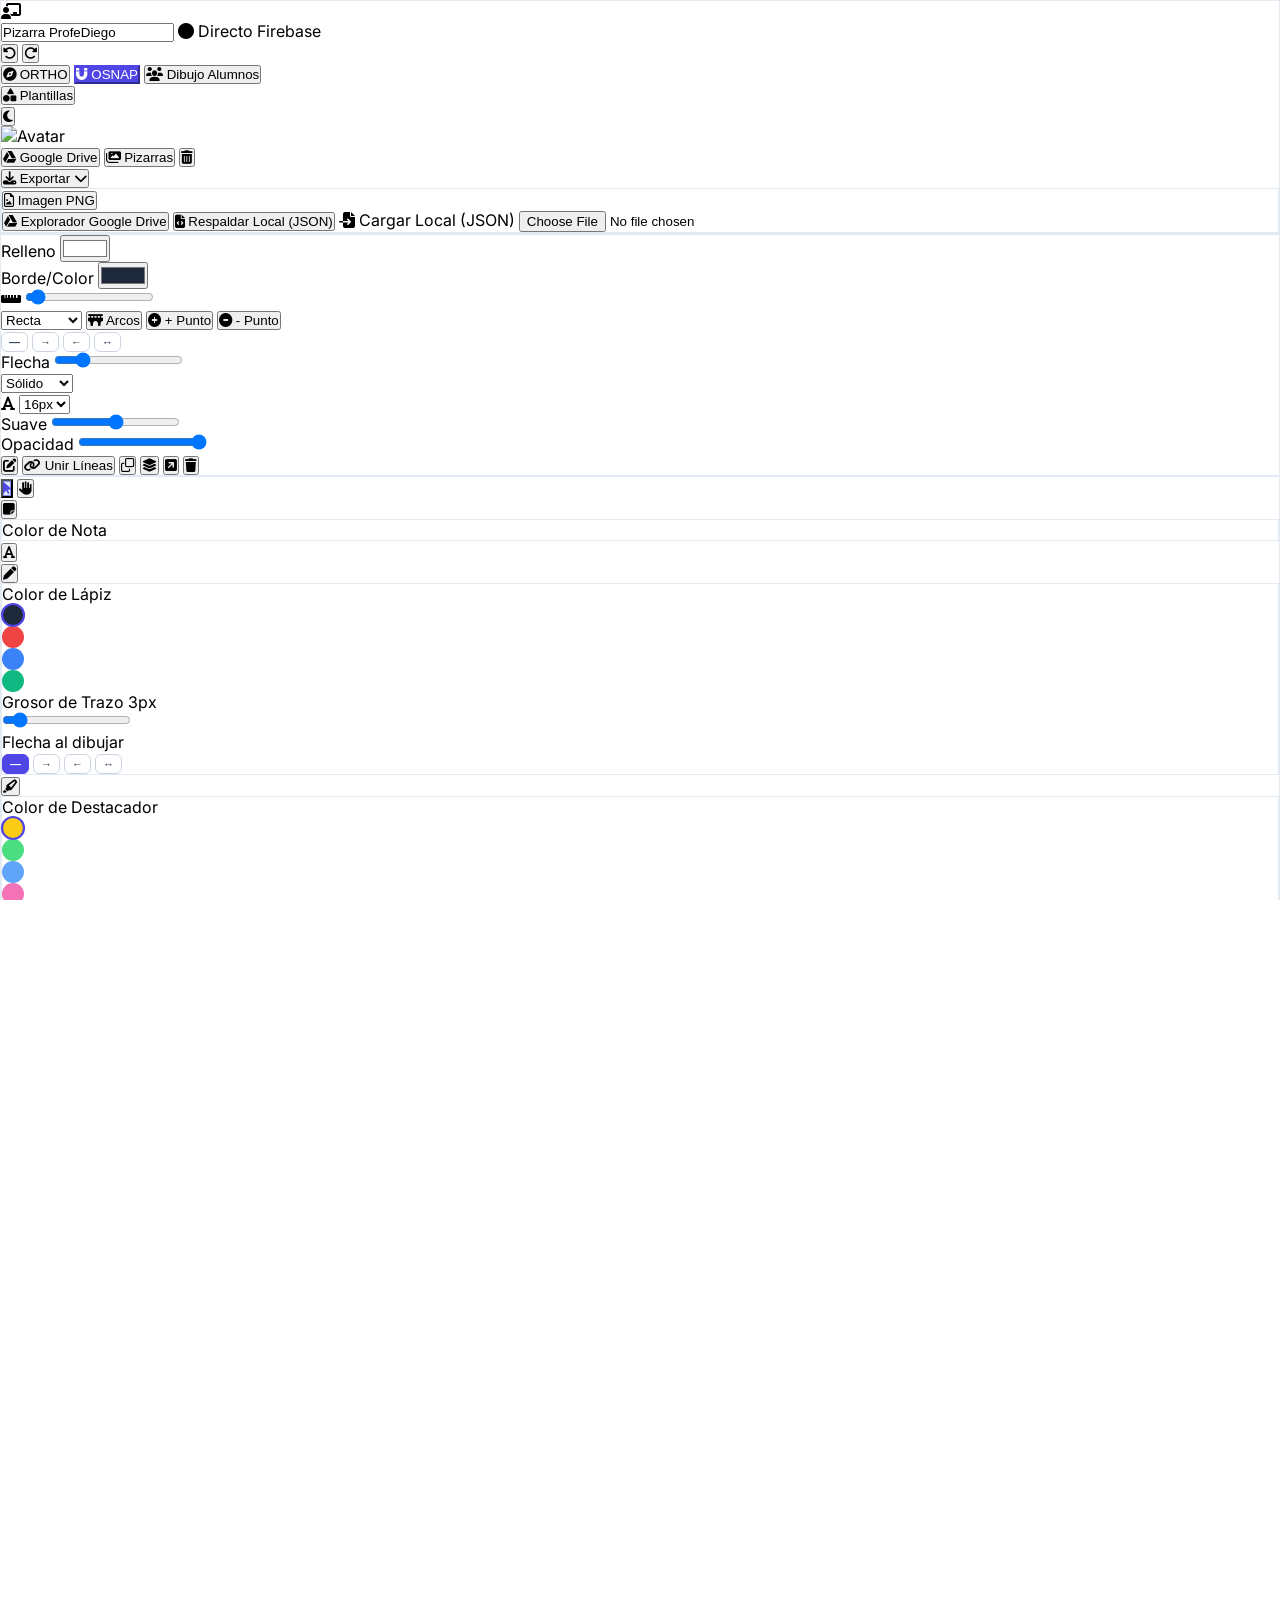
==== commit f5f444b3: "eliminacion de dibujo permitido a alumnos por defecto" ====
--- a/index.html
+++ b/index.html
@@ -40,7 +40,7 @@
             <button id="btn-toggle-osnap" title="Referencia a Objetos (OSNAP)" class="toggle-mode-btn active px-2.5 py-1 text-xs font-bold border border-slate-300 rounded-lg text-slate-700 hover:bg-white transition-all">
                 <i class="fa-solid fa-magnet"></i> OSNAP
             </button>
-            <button id="btn-toggle-student-draw" title="Permitir Dibujo a Alumnos (Docente)" class="teacher-only toggle-mode-btn active px-2.5 py-1 text-xs font-bold border border-slate-300 rounded-lg text-slate-700 hover:bg-white transition-all">
+            <button id="btn-toggle-student-draw" title="Permitir Dibujo a Alumnos (Docente)" class="teacher-only toggle-mode-btn px-2.5 py-1 text-xs font-bold border border-slate-300 rounded-lg text-slate-700 hover:bg-white transition-all">
                 <i class="fa-solid fa-users"></i> Dibujo Alumnos
             </button>
 
